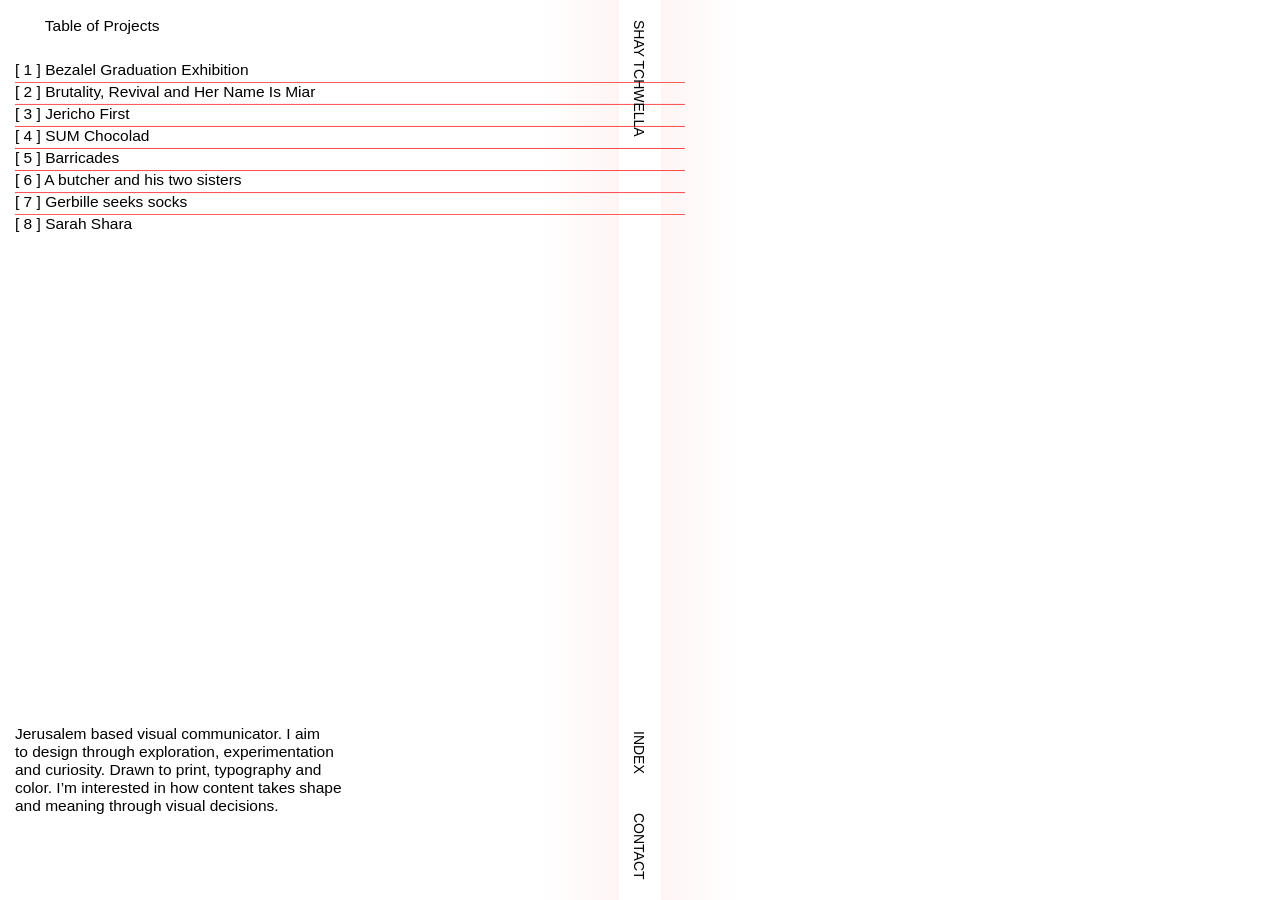
==== index.html @ 378abd99 "Match Desktop - 35 frame: projects table, bio, side labels, pink bands Co-Authored-By: Claude Opus 5" ====
<!DOCTYPE html>
<html lang="en">
<head>
  <meta charset="UTF-8">
  <meta name="viewport" content="width=device-width, initial-scale=1">
  <title>Shay Tchwella — Portfolio</title>
  <link rel="stylesheet" href="styles.css">
</head>
<body>
  <main class="page">
    <!-- Soft pink bands on both sides of the middle column -->
    <div class="band band--left">
      <img src="images/band-left.svg" alt="">
    </div>
    <div class="band band--right">
      <img src="images/band-right.svg" alt="">
    </div>

    <!-- Table of projects (top left) -->
    <section class="projects">
      <h1 class="projects-title">       Table of Projects</h1>
      <ol class="project-list">
        <li>[ 1 ] Bezalel Graduation Exhibition</li>
        <li>[ 2 ] Brutality, Revival and Her Name Is Miar</li>
        <li>[ 3 ] Jericho First</li>
        <li>[ 4 ] SUM Chocolad</li>
        <li>[ 5 ] Barricades</li>
        <li>[ 6 ] A butcher and his two sisters</li>
        <li>[ 7 ] Gerbille seeks socks</li>
        <li>[ 8 ] Sarah Shara</li>
      </ol>
      <!-- Red lines between the projects -->
      <img class="project-lines" src="images/project-lines.svg" alt="">
    </section>

    <!-- About text (bottom left) -->
    <p class="bio">
      Jerusalem based visual communicator. I aim<br>
      to design through exploration, experimentation and curiosity. Drawn to print, typography and color. I’m interested in how content takes shape and meaning through visual decisions.
    </p>

    <!-- Vertical labels in the middle column -->
    <nav class="side-nav">
      <p class="side-label side-label--name">SHAY TCHWELLA</p>
      <p class="side-label side-label--index">INDEX</p>
      <p class="side-label side-label--contact">CONTACT</p>
    </nav>
  </main>
</body>
</html>
---- styles.css ----
/* ===== Design variables (from the Figma frame "Desktop - 35") ===== */
:root {
  /* Colors */
  --color-page: #ffffff;      /* white background */
  --color-text: #000000;      /* all text */

  /* Fonts */
  --font-main: "Helvetica Neue", Helvetica, Arial, sans-serif;
  --size-body: 15.5px;        /* projects and about text */
  --size-label: 14px;         /* vertical labels */
  --line-height-list: 22px;   /* one row of the projects table */

  /* Spacing and sizes */
  --edge: 15px;               /* distance of the left content from the screen edge */
  --label-edge: 20px;         /* distance of the top and bottom labels from the screen edge */
  --index-bottom: 126px;      /* "INDEX", distance from the bottom */
  --bio-top: calc(100% - 175px); /* about text starts 175px above the bottom */
  --bio-width: 328px;
  --lines-top: 82.2px;        /* first red line, under project 1 */
  --lines-width: 670px;
  --band-width: 100px;
  --band-offset: 71px;        /* distance of each band's center from the screen center */
}

/* ===== Base ===== */
* {
  box-sizing: border-box;
  margin: 0;
  padding: 0;
}

body {
  background: var(--color-page);
  color: var(--color-text);
  font-family: var(--font-main);
}

/* ===== Layout: one screen, no scrolling ===== */
.page {
  position: relative;
  height: 100vh;
  height: 100dvh;
  overflow: hidden;
}

/* ===== Pink bands ===== */
/* Each band is a 100px wide column, full height.
   The SVG is drawn lying down, so it is turned upright here. */
.band {
  position: absolute;
  top: 0;
  width: var(--band-width);
  height: 100%;
}

.band--left {
  left: calc(50% - var(--band-offset) - var(--band-width) / 2);
}

.band--right {
  left: calc(50% + var(--band-offset) - var(--band-width) / 2);
}

.band img {
  position: absolute;
  top: 50%;
  left: 50%;
  width: 100vh;
  width: 100dvh;
  height: var(--band-width);
  transform: translate(-50%, -50%) rotate(-90deg);
}

/* Mirrored, so the pink side faces the middle */
.band--left img {
  transform: translate(-50%, -50%) rotate(-90deg) scaleY(-1);
}

/* ===== Table of projects ===== */
.projects {
  position: absolute;
  top: var(--edge);
  left: var(--edge);
  font-size: var(--size-body);
  line-height: var(--line-height-list);
}

/* Keeps the spaces before the title, like in Figma */
.projects-title {
  font-size: inherit;
  font-weight: 400;
  white-space: pre;
}

.project-list {
  list-style: none;
  margin-top: var(--line-height-list); /* one empty row under the title */
}

.project-lines {
  position: absolute;
  top: calc(var(--lines-top) - var(--edge));
  left: 0;
  width: var(--lines-width);
}

/* ===== About text ===== */
.bio {
  position: absolute;
  top: var(--bio-top);
  left: var(--edge);
  width: var(--bio-width);
  font-size: var(--size-body);
  line-height: normal;
}

/* ===== Vertical labels, read top to bottom ===== */
.side-label {
  position: absolute;
  left: calc(50% - 9px);
  writing-mode: vertical-rl;
  font-size: var(--size-label);
  font-weight: 500;
  line-height: normal;
  white-space: nowrap;
}

.side-label--name {
  top: var(--label-edge);
}

.side-label--index {
  bottom: var(--index-bottom);
}

.side-label--contact {
  bottom: var(--label-edge);
}
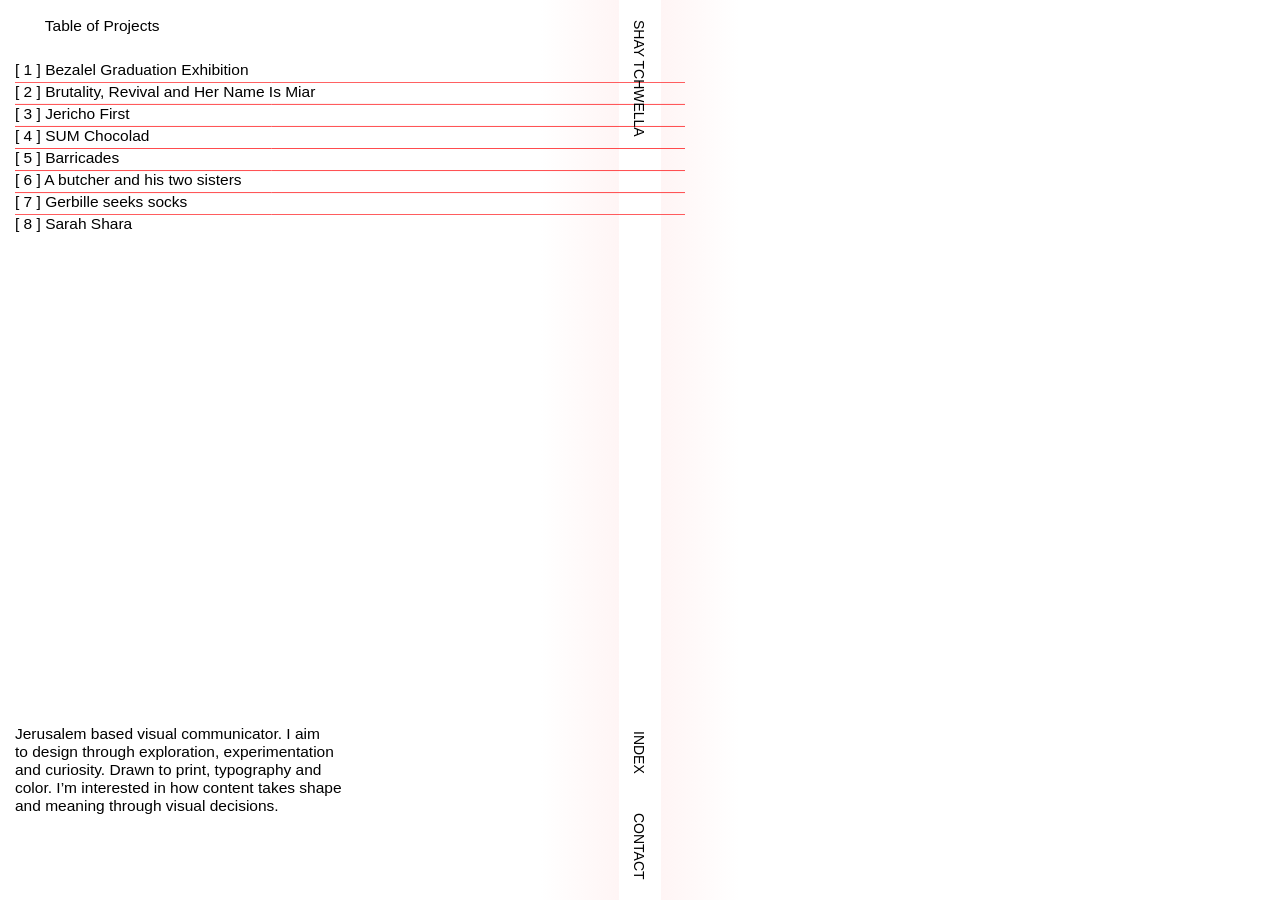
==== commit bbe97a09: "Add index: INDEX button opens the image grid with an ease animation Co-Authored-By: Claude Opus 5.5 " ====
--- a/index.html
+++ b/index.html
@@ -5,6 +5,7 @@
   <meta name="viewport" content="width=device-width, initial-scale=1">
   <title>Shay Tchwella — Portfolio</title>
   <link rel="stylesheet" href="styles.css">
+  <script src="script.js" defer></script>
 </head>
 <body>
   <main class="page">
@@ -42,9 +43,84 @@
     <!-- Vertical labels in the middle column -->
     <nav class="side-nav">
       <p class="side-label side-label--name">SHAY TCHWELLA</p>
-      <p class="side-label side-label--index">INDEX</p>
+      <button class="side-label side-label--index" type="button" aria-expanded="false" aria-controls="index-grid">INDEX</button>
       <p class="side-label side-label--contact">CONTACT</p>
     </nav>
+
+    <!-- Index: grid of images, opens when INDEX is clicked -->
+    <section class="index-grid" id="index-grid" aria-label="Index">
+      <figure class="index-item">
+        <img src="images/index-1-01.png" alt="">
+        <figcaption>[ 1.01 ]</figcaption>
+      </figure>
+      <figure class="index-item">
+        <img src="images/index-1-02.png" alt="">
+        <figcaption>[ 1.02 ]</figcaption>
+      </figure>
+      <figure class="index-item">
+        <img src="images/index-1-03.png" alt="">
+        <figcaption>[ 1.03 ]</figcaption>
+      </figure>
+      <figure class="index-item">
+        <img src="images/index-1-04.png" alt="">
+        <figcaption>[ 1.04 ]</figcaption>
+      </figure>
+
+      <figure class="index-item">
+        <img src="images/index-1-05.png" alt="">
+        <figcaption>[ 1.05 ]</figcaption>
+      </figure>
+      <figure class="index-item">
+        <img src="images/index-1-06.png" alt="">
+        <figcaption>[ 1.06 ]</figcaption>
+      </figure>
+      <figure class="index-item index-item--tall">
+        <!-- This image is zoomed in a little, like in Figma -->
+        <div class="index-crop">
+          <img src="images/index-1-07.png" alt="">
+        </div>
+        <figcaption>[ 1.07 ]</figcaption>
+      </figure>
+      <figure class="index-item">
+        <img src="images/index-1-08.png" alt="">
+        <figcaption>[ 1.08 ]</figcaption>
+      </figure>
+
+      <figure class="index-item">
+        <img src="images/index-1-09.png" alt="">
+        <figcaption>[ 1.09 ]</figcaption>
+      </figure>
+      <figure class="index-item">
+        <img src="images/index-1-10.png" alt="">
+        <figcaption>[ 1.10 ]</figcaption>
+      </figure>
+      <figure class="index-item">
+        <img src="images/index-1-11.png" alt="">
+        <figcaption>[ 1.11 ]</figcaption>
+      </figure>
+      <figure class="index-item">
+        <img src="images/index-1-12.png" alt="">
+        <figcaption>[ 1.12 ]</figcaption>
+      </figure>
+
+      <figure class="index-item">
+        <img src="images/index-1-13.png" alt="">
+        <figcaption>[ 1.13 ]</figcaption>
+      </figure>
+      <figure class="index-item index-item--tall">
+        <img src="images/index-1-14.png" alt="">
+        <figcaption>[ 1.14 ]</figcaption>
+      </figure>
+      <figure class="index-item">
+        <img src="images/index-1-15.png" alt="">
+        <figcaption>[ 1.15 ]</figcaption>
+      </figure>
+      <figure class="index-item">
+        <!-- Placeholder: same image as 1.15 until the real one is ready -->
+        <img src="images/index-1-15.png" alt="">
+        <figcaption>[ 1.16 ]</figcaption>
+      </figure>
+    </section>
   </main>
 </body>
 </html>
--- a/styles.css
+++ b/styles.css
@@ -1,4 +1,4 @@
-/* ===== Design variables (from the Figma frame "Desktop - 35") ===== */
+/* ===== Design variables (from the Figma frames "Desktop - 35" and "Desktop - 33") ===== */
 :root {
   /* Colors */
   --color-page: #ffffff;      /* white background */
@@ -6,7 +6,7 @@
 
   /* Fonts */
   --font-main: "Helvetica Neue", Helvetica, Arial, sans-serif;
-  --size-body: 15.5px;        /* projects and about text */
+  --size-body: 15.5px;        /* projects, about text and captions */
   --size-label: 14px;         /* vertical labels */
   --line-height-list: 22px;   /* one row of the projects table */
 
@@ -20,6 +20,19 @@
   --lines-width: 670px;
   --band-width: 100px;
   --band-offset: 71px;        /* distance of each band's center from the screen center */
+
+  /* Index grid */
+  --index-top: 20px;
+  --index-left: calc(50% + 35px);
+  --thumb-width: 156px;
+  --thumb-height: 104px;
+  --thumb-tall: 235px;
+  --index-gap: 15px;          /* space between columns */
+  --index-row: 273px;         /* distance from one row of images to the next */
+
+  /* Index animation */
+  --index-time: 0.6s;
+  --index-rise: 20px;         /* how far the images move up while they appear */
 }
 
 /* ===== Base ===== */
@@ -35,7 +48,7 @@
   font-family: var(--font-main);
 }
 
-/* ===== Layout: one screen, no scrolling ===== */
+/* ===== Layout: one screen. When the index is open, the page can scroll ===== */
 .page {
   position: relative;
   height: 100vh;
@@ -43,11 +56,18 @@
   overflow: hidden;
 }
 
+.is-index-open .page {
+  height: auto;
+  min-height: 100vh;
+  min-height: 100dvh;
+  overflow: visible;
+}
+
 /* ===== Pink bands ===== */
-/* Each band is a 100px wide column, full height.
+/* Each band is a 100px wide column that stays on screen while scrolling.
    The SVG is drawn lying down, so it is turned upright here. */
 .band {
-  position: absolute;
+  position: fixed;
   top: 0;
   width: var(--band-width);
   height: 100%;
@@ -119,10 +139,20 @@
   position: absolute;
   left: calc(50% - 9px);
   writing-mode: vertical-rl;
+  font-family: var(--font-main);
   font-size: var(--size-label);
   font-weight: 500;
   line-height: normal;
+  color: var(--color-text);
   white-space: nowrap;
+}
+
+/* INDEX is a button: remove the browser's button look */
+button.side-label {
+  background: none;
+  border: none;
+  padding: 0;
+  cursor: pointer;
 }
 
 .side-label--name {
@@ -136,3 +166,75 @@
 .side-label--contact {
   bottom: var(--label-edge);
 }
+
+/* ===== Index grid ===== */
+.index-grid {
+  position: absolute;
+  top: var(--index-top);
+  left: var(--index-left);
+  display: grid;
+  grid-template-columns: repeat(4, var(--thumb-width));
+  grid-auto-rows: var(--index-row);
+  column-gap: var(--index-gap);
+
+  /* Closed: invisible and a little lower */
+  opacity: 0;
+  visibility: hidden;
+  transform: translateY(var(--index-rise));
+  transition:
+    opacity var(--index-time) ease,
+    transform var(--index-time) ease,
+    visibility 0s linear var(--index-time); /* hide only after fading out */
+}
+
+/* Open: fades in and moves up into place */
+.is-index-open .index-grid {
+  opacity: 1;
+  visibility: visible;
+  transform: translateY(0);
+  transition:
+    opacity var(--index-time) ease,
+    transform var(--index-time) ease,
+    visibility 0s;
+}
+
+.index-item img {
+  display: block;
+  width: var(--thumb-width);
+  height: var(--thumb-height);
+  object-fit: cover;
+}
+
+.index-item--tall img {
+  height: var(--thumb-tall);
+}
+
+.index-item figcaption {
+  font-size: var(--size-body);
+  line-height: var(--line-height-list);
+}
+
+/* Frame that shows only the middle of a slightly bigger image */
+.index-crop {
+  position: relative;
+  width: var(--thumb-width);
+  height: var(--thumb-tall);
+  overflow: hidden;
+}
+
+.index-crop img {
+  position: absolute;
+  top: -5.38%;
+  left: -4.39%;
+  width: 108.73%;
+  height: 108.7%;
+  max-width: none;
+}
+
+/* People who turn off animations in their system settings see no motion */
+@media (prefers-reduced-motion: reduce) {
+  .index-grid,
+  .is-index-open .index-grid {
+    transition: none;
+  }
+}
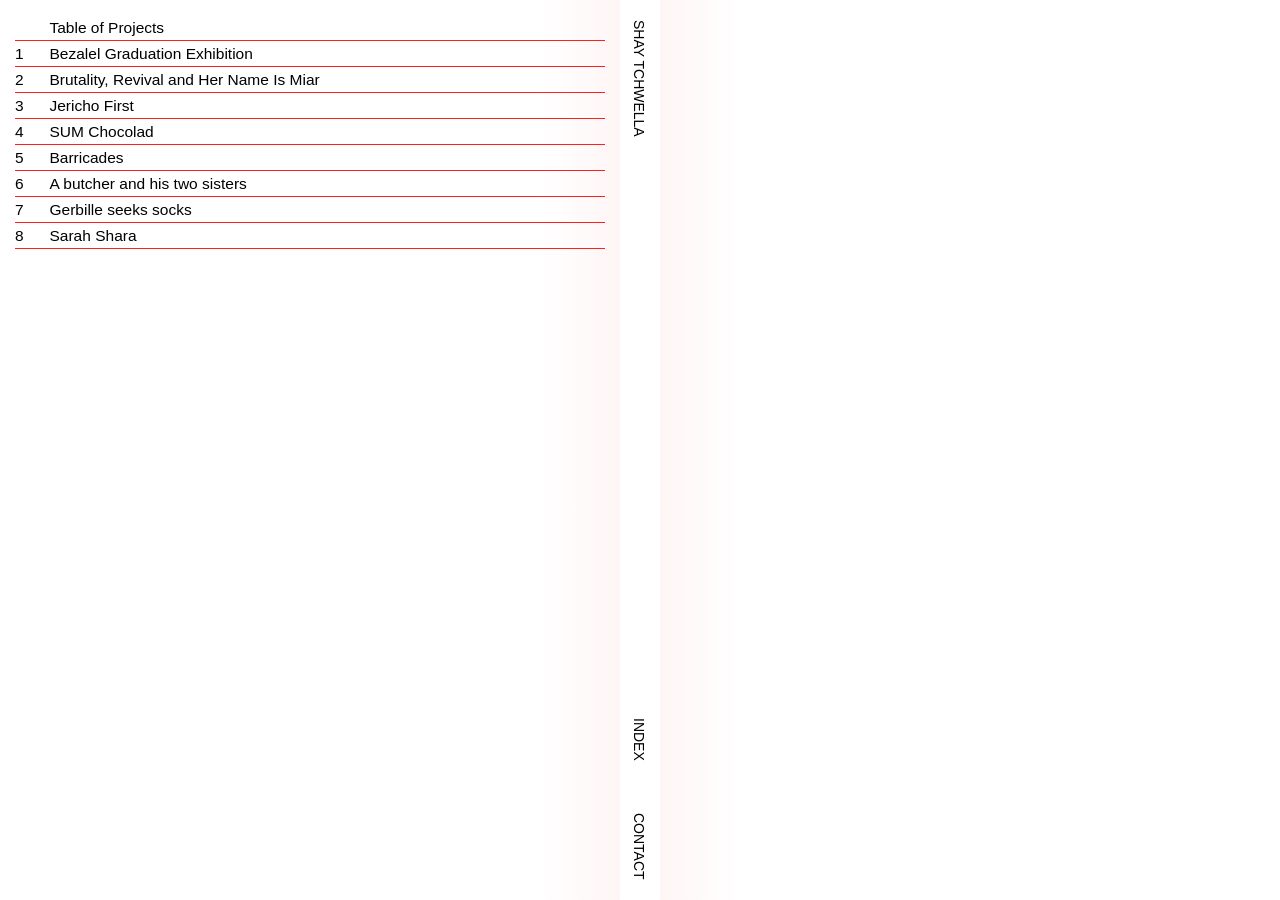
==== commit 8f60a124: "Add case studies, full index, wavy hover lines and phone layout - Bezalel, Jericho First and SUM Cho" ====
--- a/index.html
+++ b/index.html
@@ -4,8 +4,8 @@
   <meta charset="UTF-8">
   <meta name="viewport" content="width=device-width, initial-scale=1">
   <title>Shay Tchwella — Portfolio</title>
-  <link rel="stylesheet" href="styles.css">
-  <script src="script.js" defer></script>
+  <link rel="stylesheet" href="styles.css?v=mobile9">
+  <script src="script.js?v=mobile9" defer></script>
 </head>
 <body>
   <main class="page">
@@ -17,110 +17,340 @@
       <img src="images/band-right.svg" alt="">
     </div>
 
-    <!-- Table of projects (top left) -->
-    <section class="projects">
-      <h1 class="projects-title">       Table of Projects</h1>
-      <ol class="project-list">
-        <li>[ 1 ] Bezalel Graduation Exhibition</li>
-        <li>[ 2 ] Brutality, Revival and Her Name Is Miar</li>
-        <li>[ 3 ] Jericho First</li>
-        <li>[ 4 ] SUM Chocolad</li>
-        <li>[ 5 ] Barricades</li>
-        <li>[ 6 ] A butcher and his two sisters</li>
-        <li>[ 7 ] Gerbille seeks socks</li>
-        <li>[ 8 ] Sarah Shara</li>
-      </ol>
-      <!-- Red lines between the projects -->
-      <img class="project-lines" src="images/project-lines.svg" alt="">
-    </section>
-
-    <!-- About text (bottom left) -->
-    <p class="bio">
-      Jerusalem based visual communicator. I aim<br>
-      to design through exploration, experimentation and curiosity. Drawn to print, typography and color. I’m interested in how content takes shape and meaning through visual decisions.
-    </p>
+    <!-- Left half: scrolls on its own, only when its content is taller than the screen -->
+    <div class="pane pane--left">
+
+      <!-- Table of projects (top left). A red line sits under every project but the last -->
+      <section class="projects">
+        <h1 class="projects-title">Table of Projects</h1>
+        <!-- Phone only: — when nothing is open, ✕ shows only the images, + brings the text back -->
+        <button class="projects-toggle" type="button" aria-label="Show only the images">
+          <span class="toggle-dash" aria-hidden="true">—</span>
+          <span class="toggle-cross" aria-hidden="true">✕</span>
+        </button>
+        <ol class="project-list">
+          <li class="project">
+            <button class="project-name project-toggle" type="button" aria-expanded="false" aria-controls="case-bezalel"><span class="project-number">1</span>Bezalel Graduation Exhibition</button>
+            <span class="project-year">2026</span> <!-- phone only, while the project is open -->
+            <!-- Opens when the name is clicked and pushes the next projects down -->
+            <div class="project-details">
+              <div class="project-details-inner">
+                <p>As part of the branding team for Bezalel’s 2026 Graduation Exhibition, <em>Boom Bogrim</em>, I collaborated with designers and curators to develop a bold, expressive visual identity. The concept explored a sense of rupture and transformation through explosive variable typography that extended across walls, printed materials, and digital screens. At the heart of the exhibition, a large-scale AI-generated film brought the graduates’ works into motion, capturing the quiet, poetic aftermath of an explosion.</p>
+              </div>
+            </div>
+          </li>
+          <li class="project">
+            <span class="project-name"><span class="project-number">2</span>Brutality, Revival and Her Name Is Miar</span>
+          </li>
+          <li class="project">
+            <button class="project-name project-toggle" type="button" aria-expanded="false" aria-controls="case-jericho"><span class="project-number">3</span>Jericho First</button>
+            <!-- Opens when the name is clicked and pushes the next projects down -->
+            <div class="project-details">
+              <div class="project-details-inner">
+                <p>Editorial Design of an educational booklet based on Wikipedia's “Jericho“ entry and a complementary website for a fictional conference addressing the topic of Jericho. The project features photography from the Israeli International Library. The booklet seeks to bring a new reading of the curse of Jericho from biblical times to our own days.</p>
+                <p>
+                  Created as part of Graphic Design-Typography 03 course,<br>
+                  Instructed by Idan Vaaknin, 2nd year.<br>
+                  Print - 25X18CM<br>
+                  Poster - 1000X700CM<br>
+                  Website
+                </p>
+              </div>
+            </div>
+          </li>
+          <li class="project">
+            <button class="project-name project-toggle" type="button" aria-expanded="false" aria-controls="case-sum"><span class="project-number">4</span>SUM Chocolad</button>
+            <!-- Opens when the name is clicked and pushes the next projects down -->
+            <div class="project-details">
+              <div class="project-details-inner">
+                <p>Brand and packaging design identity for medicinal mushrooms. Offering a new look and way to consume. The mushrooms are offered as a daily cocholate treat while benefiting the plant's propoperties. The project encompassed packaging design, social media content creation, and branding identity.</p>
+                <!-- <bdi> keeps the Hebrew word in its own direction inside the English sentence -->
+                <p>The logo spells in hebrew '<bdi lang="he">סַם</bdi>', sum which means drug. The circle stands for the pill, virtues of the mushrooms. Along with the square, choclate cube, featuring a new way to take the drug.</p>
+                <p>
+                  Created as part of Introduction to Branding course,<br>
+                  instructed by Rotem Bixenshpaner, 2nd year.
+                </p>
+              </div>
+            </div>
+          </li>
+          <li class="project">
+            <span class="project-name"><span class="project-number">5</span>Barricades</span>
+          </li>
+          <li class="project">
+            <span class="project-name"><span class="project-number">6</span>A butcher and his two sisters</span>
+          </li>
+          <li class="project">
+            <span class="project-name"><span class="project-number">7</span>Gerbille seeks socks</span>
+          </li>
+          <li class="project">
+            <span class="project-name"><span class="project-number">8</span>Sarah Shara</span>
+          </li>
+        </ol>
+      </section>
+
+      <!-- Bottom left: about text and contact details. Both open and close with CONTACT -->
+      <div class="about" id="contact">
+        <p class="bio">
+          Jerusalem based visual communicator. I aim<br>
+          to design through exploration, experimentation and curiosity. Drawn to print, typography and color. I’m interested in how content takes shape and meaning through visual decisions.
+        </p>
+
+        <address class="contact">
+          <a href="mailto:shay.tchwella@gmail.com">shay.tchwella@gmail.com</a><br>
+          <a href="https://www.instagram.com/shay_tchwella/" target="_blank" rel="noopener">@shay_tchwella</a><br>
+          <a href="tel:+972549809026">+972 54 980 9026</a>
+        </address>
+      </div>
+
+    </div>
+
+    <!-- The spine: the white middle column. Drag it left or right -->
+    <div class="spine" aria-hidden="true"></div>
 
     <!-- Vertical labels in the middle column -->
     <nav class="side-nav">
-      <p class="side-label side-label--name">SHAY TCHWELLA</p>
+      <button class="side-label side-label--name" type="button">SHAY TCHWELLA</button>
       <button class="side-label side-label--index" type="button" aria-expanded="false" aria-controls="index-grid">INDEX</button>
-      <p class="side-label side-label--contact">CONTACT</p>
+      <button class="side-label side-label--contact" type="button" aria-expanded="false" aria-controls="contact">CONTACT</button>
     </nav>
 
-    <!-- Index: grid of images, opens when INDEX is clicked -->
-    <section class="index-grid" id="index-grid" aria-label="Index">
-      <figure class="index-item">
-        <img src="images/index-1-01.png" alt="">
-        <figcaption>[ 1.01 ]</figcaption>
-      </figure>
-      <figure class="index-item">
-        <img src="images/index-1-02.png" alt="">
-        <figcaption>[ 1.02 ]</figcaption>
-      </figure>
-      <figure class="index-item">
-        <img src="images/index-1-03.png" alt="">
-        <figcaption>[ 1.03 ]</figcaption>
-      </figure>
-      <figure class="index-item">
-        <img src="images/index-1-04.png" alt="">
-        <figcaption>[ 1.04 ]</figcaption>
-      </figure>
-
-      <figure class="index-item">
-        <img src="images/index-1-05.png" alt="">
-        <figcaption>[ 1.05 ]</figcaption>
-      </figure>
-      <figure class="index-item">
-        <img src="images/index-1-06.png" alt="">
-        <figcaption>[ 1.06 ]</figcaption>
-      </figure>
-      <figure class="index-item index-item--tall">
-        <!-- This image is zoomed in a little, like in Figma -->
-        <div class="index-crop">
-          <img src="images/index-1-07.png" alt="">
-        </div>
-        <figcaption>[ 1.07 ]</figcaption>
-      </figure>
-      <figure class="index-item">
-        <img src="images/index-1-08.png" alt="">
-        <figcaption>[ 1.08 ]</figcaption>
-      </figure>
-
-      <figure class="index-item">
-        <img src="images/index-1-09.png" alt="">
-        <figcaption>[ 1.09 ]</figcaption>
-      </figure>
-      <figure class="index-item">
-        <img src="images/index-1-10.png" alt="">
-        <figcaption>[ 1.10 ]</figcaption>
-      </figure>
-      <figure class="index-item">
-        <img src="images/index-1-11.png" alt="">
-        <figcaption>[ 1.11 ]</figcaption>
-      </figure>
-      <figure class="index-item">
-        <img src="images/index-1-12.png" alt="">
-        <figcaption>[ 1.12 ]</figcaption>
-      </figure>
-
-      <figure class="index-item">
-        <img src="images/index-1-13.png" alt="">
-        <figcaption>[ 1.13 ]</figcaption>
-      </figure>
-      <figure class="index-item index-item--tall">
-        <img src="images/index-1-14.png" alt="">
-        <figcaption>[ 1.14 ]</figcaption>
-      </figure>
-      <figure class="index-item">
-        <img src="images/index-1-15.png" alt="">
-        <figcaption>[ 1.15 ]</figcaption>
-      </figure>
-      <figure class="index-item">
-        <!-- Placeholder: same image as 1.15 until the real one is ready -->
-        <img src="images/index-1-15.png" alt="">
-        <figcaption>[ 1.16 ]</figcaption>
-      </figure>
-    </section>
+    <!-- Right half: scrolls on its own, only when its content is taller than the screen -->
+    <div class="pane pane--right">
+
+      <!-- Index: grid of images, opens when INDEX is clicked -->
+      <section class="index-grid" id="index-grid" aria-label="Index">
+        <!-- 1: Bezalel Graduation Exhibition -->
+        <figure class="index-item">
+          <figcaption>1.01</figcaption>
+          <img src="images/index-1-01.jpg" alt="">
+        </figure>
+        <figure class="index-item">
+          <figcaption>1.02</figcaption>
+          <img src="images/index-1-02.jpg" alt="">
+        </figure>
+        <figure class="index-item">
+          <figcaption>1.03</figcaption>
+          <img src="images/index-1-03.jpg" alt="">
+        </figure>
+        <figure class="index-item">
+          <figcaption>1.04</figcaption>
+          <img src="images/index-1-04.jpg" alt="">
+        </figure>
+        <figure class="index-item">
+          <figcaption>1.05</figcaption>
+          <img src="images/index-1-05.jpg" alt="">
+        </figure>
+        <figure class="index-item">
+          <figcaption>1.06</figcaption>
+          <img src="images/index-1-06.jpg" alt="">
+        </figure>
+        <figure class="index-item">
+          <figcaption>1.07</figcaption>
+          <img src="images/index-1-07.jpg" alt="">
+        </figure>
+        <figure class="index-item">
+          <figcaption>1.08</figcaption>
+          <img src="images/index-1-08.jpg" alt="">
+        </figure>
+        <figure class="index-item">
+          <figcaption>1.09</figcaption>
+          <img src="images/index-1-09.jpg" alt="">
+        </figure>
+        <figure class="index-item">
+          <figcaption>1.10</figcaption>
+          <img src="images/index-1-10.jpg" alt="">
+        </figure>
+        <figure class="index-item">
+          <figcaption>1.11</figcaption>
+          <img src="images/index-1-11.jpg" alt="">
+        </figure>
+        <figure class="index-item">
+          <figcaption>1.12</figcaption>
+          <img src="images/index-1-12.jpg" alt="">
+        </figure>
+        <figure class="index-item">
+          <figcaption>1.13</figcaption>
+          <img src="images/index-1-13.jpg" alt="">
+        </figure>
+        <figure class="index-item">
+          <figcaption>1.14</figcaption>
+          <img src="images/index-1-14.jpg" alt="">
+        </figure>
+        <figure class="index-item">
+          <figcaption>1.15</figcaption>
+          <img src="images/index-1-15.jpg" alt="">
+        </figure>
+        <!-- 3: Jericho First (3.01 is the cover of the booklet video) -->
+        <figure class="index-item">
+          <figcaption>3.01</figcaption>
+          <img src="images/index-3-01.jpg" alt="">
+        </figure>
+        <figure class="index-item">
+          <figcaption>3.02</figcaption>
+          <img src="images/index-3-02.jpg" alt="">
+        </figure>
+        <figure class="index-item">
+          <figcaption>3.03</figcaption>
+          <img src="images/index-3-03.jpg" alt="">
+        </figure>
+        <figure class="index-item">
+          <figcaption>3.04</figcaption>
+          <img src="images/index-3-04.jpg" alt="">
+        </figure>
+        <figure class="index-item">
+          <figcaption>3.05</figcaption>
+          <img src="images/index-3-05.jpg" alt="">
+        </figure>
+        <figure class="index-item">
+          <figcaption>3.06</figcaption>
+          <img src="images/index-3-06.jpg" alt="">
+        </figure>
+        <figure class="index-item">
+          <figcaption>3.07</figcaption>
+          <img src="images/index-3-07.jpg" alt="">
+        </figure>
+        <figure class="index-item">
+          <figcaption>3.08</figcaption>
+          <img src="images/index-3-08.jpg" alt="">
+        </figure>
+        <figure class="index-item">
+          <figcaption>3.09</figcaption>
+          <img src="images/index-3-09.jpg" alt="">
+        </figure>
+        <figure class="index-item">
+          <figcaption>3.10</figcaption>
+          <img src="images/index-3-10.jpg" alt="">
+        </figure>
+        <figure class="index-item">
+          <figcaption>3.11</figcaption>
+          <img src="images/index-3-11.jpg" alt="">
+        </figure>
+        <figure class="index-item">
+          <figcaption>3.12</figcaption>
+          <img src="images/index-3-12.jpg" alt="">
+        </figure>
+        <figure class="index-item">
+          <figcaption>3.13</figcaption>
+          <img src="images/index-3-13.jpg" alt="">
+        </figure>
+        <figure class="index-item">
+          <figcaption>3.14</figcaption>
+          <img src="images/index-3-14.jpg" alt="">
+        </figure>
+        <!-- 4: SUM Chocolad -->
+        <figure class="index-item">
+          <figcaption>4.01</figcaption>
+          <img src="images/index-4-01.jpg" alt="">
+        </figure>
+        <figure class="index-item">
+          <figcaption>4.02</figcaption>
+          <img src="images/index-4-02.jpg" alt="">
+        </figure>
+        <figure class="index-item">
+          <figcaption>4.03</figcaption>
+          <img src="images/index-4-03.jpg" alt="">
+        </figure>
+        <figure class="index-item">
+          <figcaption>4.04</figcaption>
+          <img src="images/index-4-04.jpg" alt="">
+        </figure>
+        <figure class="index-item">
+          <figcaption>4.05</figcaption>
+          <img src="images/index-4-05.jpg" alt="">
+        </figure>
+        <figure class="index-item">
+          <figcaption>4.06</figcaption>
+          <img src="images/index-4-06.jpg" alt="">
+        </figure>
+        <figure class="index-item">
+          <figcaption>4.07</figcaption>
+          <img src="images/index-4-07.jpg" alt="">
+        </figure>
+      </section>
+
+      <!-- Case study: Bezalel Graduation Exhibition. Opens after its text in the table -->
+      <section class="case" id="case-bezalel" aria-label="Bezalel Graduation Exhibition">
+        <img class="case-image" src="images/bezalel-01.jpg" alt="">
+        <img class="case-image" src="images/bezalel-02.jpg" alt="">
+        <img class="case-image" src="images/bezalel-03.jpg" alt="">
+        <img class="case-image" src="images/bezalel-04.jpg" alt="">
+        <img class="case-image" src="images/bezalel-05.jpg" alt="">
+        <img class="case-image" src="images/bezalel-06.jpg" alt="">
+        <img class="case-image case-image--portrait" src="images/bezalel-07.jpg" alt="">
+        <img class="case-image" src="images/bezalel-08.jpg" alt="">
+        <img class="case-image" src="images/bezalel-09.jpg" alt="">
+        <img class="case-image" src="images/bezalel-10.jpg" alt="">
+        <img class="case-image" src="images/bezalel-11.jpg" alt="">
+        <img class="case-image" src="images/bezalel-12.jpg" alt="">
+        <img class="case-image" src="images/bezalel-13.jpg" alt="">
+        <img class="case-image case-image--portrait" src="images/bezalel-14.jpg" alt="">
+        <img class="case-image" src="images/bezalel-15.jpg" alt="">
+      </section>
+
+      <!-- Case study: SUM Chocolad. Opens after its text in the table -->
+      <section class="case" id="case-sum" aria-label="SUM Chocolad">
+        <img class="case-image" src="images/sum-01.jpg" alt="">
+        <img class="case-image" src="images/sum-02.jpg" alt="">
+        <img class="case-image" src="images/sum-03.jpg" alt="">
+        <img class="case-image" src="images/sum-04.jpg" alt="">
+        <img class="case-image" src="images/sum-05.jpg" alt="">
+        <!-- Leaflet -->
+        <img class="case-image" src="images/sum-leaflet.jpg" alt="">
+        <!-- Poster -->
+        <img class="case-image case-image--portrait" src="images/sum-poster.jpg" alt="">
+      </section>
+
+      <!-- Case study: Jericho First. Opens after its text in the table -->
+      <section class="case" id="case-jericho" aria-label="Jericho First">
+        <!-- Booklet video: plays all the time, on repeat, without sound -->
+        <video class="case-video" src="images/jericho-booklet-video.mp4" autoplay muted loop playsinline></video>
+
+        <!-- Booklet photos. Each one is turned on its side and zoomed in a little, like in Figma.
+             The numbers set the zoom and position of each photo inside its frame. -->
+        <div class="case-photo">
+          <div class="case-photo-frame">
+            <img src="images/jericho-booklet-041.jpg" alt="" style="--crop-w: 110%; --crop-h: 109.89%; --crop-x: -6.37%; --crop-y: -0.04%;">
+          </div>
+        </div>
+        <div class="case-photo">
+          <div class="case-photo-frame">
+            <img src="images/jericho-booklet-044.jpg" alt="" style="--crop-w: 111%; --crop-h: 110.89%; --crop-x: -7.63%; --crop-y: -0.08%;">
+          </div>
+        </div>
+        <div class="case-photo">
+          <div class="case-photo-frame">
+            <img src="images/jericho-booklet-046.jpg" alt="" style="--crop-w: 110.88%; --crop-h: 111%; --crop-x: -4.13%; --crop-y: -0.36%;">
+          </div>
+        </div>
+        <div class="case-photo">
+          <div class="case-photo-frame">
+            <img src="images/jericho-booklet-047.jpg" alt="" style="--crop-w: 108.88%; --crop-h: 109%; --crop-x: -4.44%; --crop-y: 0.13%;">
+          </div>
+        </div>
+        <div class="case-photo case-photo--tall">
+          <div class="case-photo-frame">
+            <img src="images/jericho-booklet-048.jpg" alt="" style="--crop-w: 106.87%; --crop-h: 109.9%; --crop-x: -5.03%; --crop-y: 0%;">
+          </div>
+        </div>
+        <div class="case-photo">
+          <div class="case-photo-frame">
+            <img src="images/jericho-booklet-051.jpg" alt="" style="--crop-w: 110%; --crop-h: 109.89%; --crop-x: -5.84%; --crop-y: 0.02%;">
+          </div>
+        </div>
+
+        <!-- Poster -->
+        <img class="case-poster" src="images/jericho-poster.jpg" alt="">
+
+        <!-- Website screenshots. --box is each frame's width / height in Figma -->
+        <img class="case-screen" src="images/jericho-website-1.jpg" alt="" style="--box: 669 / 423;">
+        <img class="case-screen" src="images/jericho-website-2.jpg" alt="" style="--box: 669 / 428;">
+        <img class="case-screen" src="images/jericho-website-3.jpg" alt="" style="--box: 669 / 427;">
+        <img class="case-screen" src="images/jericho-website-4.jpg" alt="" style="--box: 669 / 433;">
+        <img class="case-screen" src="images/jericho-website-5.jpg" alt="" style="--box: 669 / 433;">
+        <img class="case-screen" src="images/jericho-website-6.jpg" alt="" style="--box: 669 / 432;">
+      </section>
+
+    </div>
   </main>
 </body>
 </html>
--- a/styles.css
+++ b/styles.css
@@ -1,34 +1,64 @@
-/* ===== Design variables (from the Figma frames "Desktop - 35" and "Desktop - 33") ===== */
+/* ===== Design variables (from the Figma frames "Desktop - 33" to "Desktop - 38") ===== */
 :root {
   /* Colors */
   --color-page: #ffffff;      /* white background */
   --color-text: #000000;      /* all text */
+  --color-accent: #ff1f21;    /* red: hovered and open projects, wavy lines, label underlines */
+  --color-line: #ff1f21;      /* the straight lines of the projects table (same red as --color-accent) */
 
   /* Fonts */
   --font-main: "Helvetica Neue", Helvetica, Arial, sans-serif;
   --size-body: 15.5px;        /* projects, about text and captions */
   --size-label: 14px;         /* vertical labels */
-  --line-height-list: 22px;   /* one row of the projects table */
+  --line-height-table: 26px;  /* one row of the projects table: roomy, easy to point at and click */
+  --number-column: 34.5px;    /* projects table: the numbers sit in this column, the names start after it
+                                 (in Figma: the width of 8 spaces) */
+  --line-height-text: 22px;   /* reading text: a project's description, and the index numbers */
+  --line-height-about: 18px;  /* description paragraph and contact details */
+
+  /* The spine (white middle column). script.js changes --spine-x while dragging */
+  --spine-x: calc(50vw - var(--spine-width) / 2); /* left edge of the spine, starts in the middle */
+  --spine-width: 40px;
+  --label-inset: 11px;        /* labels' distance from the spine's left edge */
 
   /* Spacing and sizes */
   --edge: 15px;               /* distance of the left content from the screen edge */
-  --label-edge: 20px;         /* distance of the top and bottom labels from the screen edge */
-  --index-bottom: 126px;      /* "INDEX", distance from the bottom */
-  --bio-top: calc(100% - 175px); /* about text starts 175px above the bottom */
+  --label-edge: 20px;         /* top and bottom margin: nothing goes closer to the screen edge.
+                                 The bottom margin is where the word CONTACT ends */
+  --about-lines: 9;           /* description (5 lines) + empty line + contact details (3 lines) */
+  --index-from-bottom: calc(var(--label-edge) + var(--about-lines) * var(--line-height-about));
+                              /* top of the word INDEX above the screen bottom: in line with the
+                                 top of the description when the contact details are under it */
   --bio-width: 328px;
-  --lines-top: 82.2px;        /* first red line, under project 1 */
-  --lines-width: 670px;
+  --contact-width: 327px;
+  --line-width: 0.8px;        /* thickness of the red lines in the table */
+  --line-offset: 1.2px;       /* side labels: the red underline sits a little away from the word */
+  --table-line-offset: -0.8px; /* projects table: each red line sits right on the bottom edge of its row */
+  --wave-length: 14px;        /* hovered project or label: one wave of its wavy line */
+  --wave-height: 2px;         /* hovered project or label: height of the waves, top to bottom (gentle) */
+  --wave-stroke: 1.1px;       /* thickness of the wavy line: a curve looks thinner, so it is a bit
+                                 thicker than --line-width to look the same as the straight lines */
+  --wave-time: 0.6s;          /* hover: how long the line takes to curl, from one end to the other */
+  --wave-back-time: 0.4s;     /* mouse leaves: how long the wave takes to stretch back */
+  --wave-box: 8px;            /* room for the wavy line drawing */
+  --details-max-width: 599px; /* widest project text, with the spine in the middle */
   --band-width: 100px;
-  --band-offset: 71px;        /* distance of each band's center from the screen center */
-
-  /* Index grid */
+
+  /* Index grid and case study (right half) */
   --index-top: 20px;
-  --index-left: calc(50% + 35px);
-  --thumb-width: 156px;
-  --thumb-height: 104px;
-  --thumb-tall: 235px;
-  --index-gap: 15px;          /* space between columns */
-  --index-row: 273px;         /* distance from one row of images to the next */
+  --index-gap: 15px;          /* space between columns, and between the spine and the images */
+  --index-right: 16px;        /* space between the images and the right edge of the screen */
+  --grid-top: 14px;           /* index: top of the first row of numbers ("Desktop - 40") */
+  --grid-side: 16px;          /* index: space from the spine and from the right edge of the screen */
+  --grid-gap: 12px;           /* index: space between two images side by side */
+  --caption-height: 23px;     /* index: number above each image, the image starts right after it */
+  --index-cell-ratio: 124 / 230; /* column width / distance from one row to the next */
+  --case-gap: 15px;           /* space between case study images */
+
+  /* Cursors from Figma. The two numbers are the cursor's point: the middle of each shape */
+  --cursor-left: url("images/cursor-circle.svg") 10 10, auto;   /* left half */
+  --cursor-spine: url("images/cursor-arrows.svg") 12 12, col-resize; /* the spine */
+  --cursor-right: url("images/cursor-square.svg") 9 9, auto;    /* right half (images) */
 
   /* Index animation */
   --index-time: 0.6s;
@@ -48,7 +78,32 @@
   font-family: var(--font-main);
 }
 
-/* ===== Layout: one screen. When the index is open, the page can scroll ===== */
+/* No text selection while the spine is dragged */
+.is-dragging {
+  user-select: none;
+}
+
+/* ===== Cursors: a different one on each part of the screen ===== */
+/* "*" means: also on everything inside, like links, buttons and images */
+.pane--left,
+.pane--left * {
+  cursor: var(--cursor-left);
+}
+
+.pane--right,
+.pane--right * {
+  cursor: var(--cursor-right);
+}
+
+/* The spine and its labels. Also anywhere while the spine is being dragged */
+.spine,
+.side-label,
+.is-dragging,
+.is-dragging * {
+  cursor: var(--cursor-spine);
+}
+
+/* ===== Layout: one screen. The page itself never scrolls ===== */
 .page {
   position: relative;
   height: 100vh;
@@ -56,14 +111,47 @@
   overflow: hidden;
 }
 
-.is-index-open .page {
-  height: auto;
-  min-height: 100vh;
-  min-height: 100dvh;
-  overflow: visible;
-}
-
-/* ===== Pink bands ===== */
+/* Each half of the screen scrolls on its own.
+   "auto" means: a scrollbar only when there is more content below */
+.pane {
+  position: absolute;
+  top: 0;
+  height: 100%;
+  overflow-x: hidden;
+  overflow-y: auto;
+  scrollbar-width: none; /* no visible scrollbar, so the content never shifts */
+}
+
+.pane::-webkit-scrollbar {
+  display: none; /* same, for Safari */
+}
+
+/* Left half: from the screen edge to the spine */
+.pane--left {
+  left: 0;
+  width: var(--spine-x);
+  container: left-half / inline-size; /* lets the contact details check how wide this half is */
+}
+
+/* Right half: from the spine to the screen edge */
+.pane--right {
+  left: calc(var(--spine-x) + var(--spine-width));
+  right: 0;
+  container: right-half / inline-size; /* lets the index grid check how wide this half is */
+}
+
+/* ===== The spine: grab area for dragging ===== */
+.spine {
+  position: fixed;
+  top: 0;
+  left: var(--spine-x);
+  width: var(--spine-width);
+  height: 100%;
+  touch-action: none; /* lets a finger drag it on touch screens */
+  user-select: none;  /* never highlighted when clicked or dragged */
+}
+
+/* ===== Pink bands on both sides of the spine ===== */
 /* Each band is a 100px wide column that stays on screen while scrolling.
    The SVG is drawn lying down, so it is turned upright here. */
 .band {
@@ -74,11 +162,11 @@
 }
 
 .band--left {
-  left: calc(50% - var(--band-offset) - var(--band-width) / 2);
+  left: calc(var(--spine-x) - var(--band-width));
 }
 
 .band--right {
-  left: calc(50% + var(--band-offset) - var(--band-width) / 2);
+  left: calc(var(--spine-x) + var(--spine-width));
 }
 
 .band img {
@@ -91,7 +179,7 @@
   transform: translate(-50%, -50%) rotate(-90deg);
 }
 
-/* Mirrored, so the pink side faces the middle */
+/* Mirrored, so the pink side faces the spine */
 .band--left img {
   transform: translate(-50%, -50%) rotate(-90deg) scaleY(-1);
 }
@@ -102,42 +190,191 @@
   top: var(--edge);
   left: var(--edge);
   font-size: var(--size-body);
-  line-height: var(--line-height-list);
-}
-
-/* Keeps the spaces before the title, like in Figma */
+  line-height: var(--line-height-table);
+}
+
+/* The title starts where the project names start */
 .projects-title {
+  padding-left: var(--number-column);
   font-size: inherit;
   font-weight: 400;
-  white-space: pre;
 }
 
 .project-list {
+  position: relative;
   list-style: none;
-  margin-top: var(--line-height-list); /* one empty row under the title */
-}
-
-.project-lines {
-  position: absolute;
-  top: calc(var(--lines-top) - var(--edge));
+}
+
+.project {
+  position: relative;
+}
+
+/* Red lines of the table: one above the first project, and one under every project.
+   They reach until just before the spine */
+.project-list::before,
+.project::after {
+  content: "";
+  position: absolute;
+  top: var(--table-line-offset);
   left: 0;
-  width: var(--lines-width);
-}
-
-/* ===== About text ===== */
-.bio {
-  position: absolute;
-  top: var(--bio-top);
+  width: calc(var(--spine-x) - 2 * var(--edge));
+  height: var(--line-width);
+  background: var(--color-line);
+}
+
+.project::after {
+  top: calc(100% + var(--table-line-offset));
+}
+
+/* Hovering a project curls the line under it into a wave, from left to right,
+   and when the mouse leaves the wave stretches back into a straight line.
+   The wavy line is drawn by script.js in this small drawing (svg), which sits exactly
+   on the straight line and replaces it while it moves */
+.project-wave {
+  position: absolute;
+  top: calc(100% + var(--table-line-offset) + (var(--line-width) - var(--wave-box)) / 2); /* centered on the line */
+  left: 0;
+  width: calc(var(--spine-x) - 2 * var(--edge));
+  height: var(--wave-box);
+  overflow: visible;
+  pointer-events: none;
+  fill: none;
+}
+
+.project.is-waving::after {
+  visibility: hidden;
+}
+
+/* Project names turn red on hover, at once, like a piano key: moving down the list
+   lights every row on the way. Leaving, the red fades out quickly. An open project stays red.
+   The name fills the whole row (until the lines end), so no row is skipped */
+.project-name {
+  display: block;
+  width: calc(var(--spine-x) - 2 * var(--edge));
+  padding: 0 0 0 var(--number-column); /* room for the number */
+  transition: color 0.15s linear;
+}
+
+.project-name:hover {
+  transition-duration: 0s;
+}
+
+.project-name:hover,
+.project.is-open {
+  color: var(--color-accent);
+}
+
+/* The project number, in its own column before the name */
+.project-number {
+  position: absolute;
+  left: 0;
+}
+
+/* Clickable names are buttons: remove the browser's button look */
+.project-toggle {
+  font: inherit;
+  color: inherit;
+  text-align: left;
+  background: none;
+  border: none;
+}
+
+/* Project text: closed it has no height, open it grows and pushes the next projects down.
+   Its lines are closer (22px) than the project names (25px), so it reads comfortably */
+.project-details {
+  display: grid;
+  grid-template-rows: 0fr;
+  width: min(var(--details-max-width), calc(var(--spine-x) - 2 * var(--edge)));
+  line-height: var(--line-height-text);
+  transition: grid-template-rows var(--index-time) ease;
+}
+
+.project.is-open .project-details {
+  grid-template-rows: 1fr;
+}
+
+.project-details-inner {
+  min-height: 0;
+  overflow: hidden;
+}
+
+/* One empty line before each paragraph and after the last one */
+.project-details p {
+  margin-top: var(--line-height-text);
+}
+
+.project-details p:last-child {
+  margin-bottom: var(--line-height-text);
+}
+
+/* Description paragraph and contact details.
+   Removed until CONTACT is clicked, then fade in like the index.
+   Both use the same font, weight, size and line spacing.
+   Two layouts, depending on how wide the left half is (see the end of this section):
+   - Narrow (spine moved left, the default here): description, an empty line, then the
+     contact details. The block sits on the bottom margin, so the contact details end
+     where the word CONTACT ends, and the description starts in line with INDEX.
+   - Wide enough (spine in the middle): contact details next to the description,
+     both starting in line with INDEX. */
+.about {
+  position: absolute;
+  bottom: var(--label-edge);
   left: var(--edge);
   width: var(--bio-width);
   font-size: var(--size-body);
-  line-height: normal;
-}
-
-/* ===== Vertical labels, read top to bottom ===== */
+  line-height: var(--line-height-about);
+
+  display: none;
+  opacity: 0;
+  transform: translateY(var(--index-rise));
+  transition:
+    opacity var(--index-time) ease,
+    transform var(--index-time) ease;
+}
+
+.about.is-shown {
+  display: block;
+}
+
+.about.is-open {
+  opacity: 1;
+  transform: translateY(0);
+}
+
+.contact {
+  margin-top: 1lh; /* one empty line, the height of one line of this text */
+  font-style: normal;
+}
+
+.contact a {
+  color: inherit;
+  text-decoration: none;
+}
+
+/* Side by side when the spine is in the middle (the left half is 700px wide).
+   The description stays exactly where it is in the other layout (in line with INDEX).
+   The contact details start at the middle of the left half:
+   the middle point of the red lines in the table. */
+@container left-half (min-width: 700px) {
+  .about {
+    top: calc(100% - var(--index-from-bottom));
+    bottom: auto;
+  }
+
+  .contact {
+    position: absolute;
+    top: 0;
+    left: calc(50cqw - var(--edge)); /* 50cqw = half the width of the left half */
+    width: var(--contact-width);
+    margin-top: 0;
+  }
+}
+
+/* ===== Vertical labels on the spine, read top to bottom ===== */
 .side-label {
   position: absolute;
-  left: calc(50% - 9px);
+  z-index: 1; /* above the spine, so INDEX can be clicked */
+  left: calc(var(--spine-x) + var(--label-inset));
   writing-mode: vertical-rl;
   font-family: var(--font-main);
   font-size: var(--size-label);
@@ -145,14 +382,45 @@
   line-height: normal;
   color: var(--color-text);
   white-space: nowrap;
-}
-
-/* INDEX is a button: remove the browser's button look */
-button.side-label {
+
+  /* The labels are buttons: remove the browser's button look */
   background: none;
   border: none;
   padding: 0;
-  cursor: pointer;
+  user-select: none; /* never highlighted, like the spine itself */
+}
+
+/* Red underline: the same thickness as the lines in the projects table,
+   a little away from the text, as long as the word.
+   The words are written top to bottom, so "under" the word is its left side. */
+.side-label::after {
+  content: "";
+  position: absolute;
+  top: 0;
+  bottom: 0;
+  left: calc(-1 * (var(--line-offset) + var(--line-width)));
+  width: var(--line-width);
+  background: var(--color-accent);
+  opacity: 0;
+  transition: opacity 0.2s ease;
+}
+
+/* INDEX and CONTACT keep the straight underline while they are open.
+   On hover a wavy underline is drawn instead, by script.js (see .side-label-wave) */
+.side-label.is-active::after {
+  opacity: 1;
+}
+
+/* Hovered label: the wavy underline, drawn by script.js on the same place as the straight one */
+.side-label-wave {
+  position: absolute;
+  top: 0;
+  left: calc(-1 * (var(--line-offset) + var(--line-width)) + (var(--line-width) - var(--wave-box)) / 2); /* centered on the line */
+  width: var(--wave-box);
+  height: 100%;
+  overflow: visible;
+  pointer-events: none;
+  fill: none;
 }
 
 .side-label--name {
@@ -160,81 +428,497 @@
 }
 
 .side-label--index {
-  bottom: var(--index-bottom);
+  top: calc(100% - var(--index-from-bottom)); /* in line with the top of the about text */
 }
 
 .side-label--contact {
   bottom: var(--label-edge);
 }
 
-/* ===== Index grid ===== */
-.index-grid {
+/* ===== Right half content: index grid and case study ===== */
+/* Both sit in the same place inside the right half. Only the open one is shown.
+   script.js adds two classes, one after the other:
+   - "is-shown": the content is on the page (closed content is removed, so there is nothing to scroll)
+   - "is-open": the content fades in and moves up into place */
+.index-grid,
+.case {
   position: absolute;
   top: var(--index-top);
-  left: var(--index-left);
-  display: grid;
-  grid-template-columns: repeat(4, var(--thumb-width));
-  grid-auto-rows: var(--index-row);
-  column-gap: var(--index-gap);
-
-  /* Closed: invisible and a little lower */
+  left: var(--index-gap);
+  width: calc(100% - var(--index-gap) - var(--index-right)); /* the gaps on both sides never change */
+
+  /* Closed: removed, invisible and a little lower */
+  display: none;
   opacity: 0;
-  visibility: hidden;
   transform: translateY(var(--index-rise));
   transition:
     opacity var(--index-time) ease,
-    transform var(--index-time) ease,
-    visibility 0s linear var(--index-time); /* hide only after fading out */
-}
-
-/* Open: fades in and moves up into place */
-.is-index-open .index-grid {
+    transform var(--index-time) ease;
+}
+
+.index-grid.is-open,
+.case.is-open {
   opacity: 1;
-  visibility: visible;
   transform: translateY(0);
-  transition:
-    opacity var(--index-time) ease,
-    transform var(--index-time) ease,
-    visibility 0s;
-}
-
+}
+
+/* ===== Index grid ===== */
+/* The columns fill the space exactly, so the space between images stays 12px
+   and the space on both sides stays 16px.
+   The number of columns depends on how wide the right half is: each column is at least 124px,
+   and there are never more than 7.
+   With the spine in the middle there are 5 columns of exactly 124px ("Desktop - 40"). */
+.index-grid {
+  --columns: 1;
+  top: var(--grid-top);
+  left: var(--grid-side);
+  width: calc(100% - 2 * var(--grid-side));
+  grid-template-columns: repeat(var(--columns), 1fr);
+  column-gap: var(--grid-gap);
+  align-items: start;
+}
+
+/* Right half width needed for each number of columns: 136px per column + 20px */
+@container right-half (min-width: 292px) { .index-grid { --columns: 2; } }
+@container right-half (min-width: 428px) { .index-grid { --columns: 3; } }
+@container right-half (min-width: 564px) { .index-grid { --columns: 4; } }
+@container right-half (min-width: 700px) { .index-grid { --columns: 5; } }
+@container right-half (min-width: 836px) { .index-grid { --columns: 6; } }
+@container right-half (min-width: 972px) { .index-grid { --columns: 7; } }
+
+.index-grid.is-shown {
+  display: grid;
+}
+
+/* Each cell keeps the Figma row rhythm: a new row every 230px when the column is 124px */
+.index-item {
+  aspect-ratio: var(--index-cell-ratio);
+}
+
+/* The whole image, in its own proportions: the same image and crop as on the project page.
+   Every cell has the same size (from --index-cell-ratio), so the grid and the gaps stay fixed */
 .index-item img {
   display: block;
-  width: var(--thumb-width);
-  height: var(--thumb-height);
+  width: 100%;
+  height: auto;
+}
+
+/* Number above the image */
+.index-item figcaption {
+  height: var(--caption-height);
+  font-size: var(--size-body);
+  line-height: var(--line-height-text);
+}
+
+/* ===== Case study ===== */
+/* A column of images. It gets wider when the spine moves left.
+   No maximum width: the space from the screen edge always stays the same */
+.case {
+  max-width: none;
+  flex-direction: column;
+  gap: var(--case-gap);
+  padding-bottom: var(--label-edge); /* at the end of the scroll, the last image sits on the bottom margin */
+}
+
+.case.is-shown {
+  display: flex;
+}
+
+/* Opening waits until the project text has finished opening */
+.case.is-open {
+  transition:
+    opacity var(--index-time) ease var(--index-time),
+    transform var(--index-time) ease var(--index-time);
+}
+
+/* Booklet video */
+.case-video {
+  display: block;
+  width: 100%;
+  aspect-ratio: 669 / 466;
   object-fit: cover;
 }
 
-.index-item--tall img {
-  height: var(--thumb-tall);
-}
-
-.index-item figcaption {
-  font-size: var(--size-body);
-  line-height: var(--line-height-list);
-}
-
-/* Frame that shows only the middle of a slightly bigger image */
-.index-crop {
+/* Booklet photo frame. Its height follows its width */
+.case-photo {
   position: relative;
-  width: var(--thumb-width);
-  height: var(--thumb-tall);
+  aspect-ratio: 668.33 / 474;
+  container-type: inline-size; /* lets the inside use the frame's width (cqw) */
+  --frame-ratio: calc(474 / 668.33); /* height divided by width */
+}
+
+.case-photo--tall {
+  aspect-ratio: 668.61 / 488;
+  --frame-ratio: calc(488 / 668.61);
+}
+
+/* The photo is standing up, so it is turned 90° to lie on its side */
+.case-photo-frame {
+  position: absolute;
+  top: 50%;
+  left: 50%;
+  width: calc(100cqw * var(--frame-ratio));
+  height: 100cqw;
   overflow: hidden;
-}
-
-.index-crop img {
-  position: absolute;
-  top: -5.38%;
-  left: -4.39%;
-  width: 108.73%;
-  height: 108.7%;
+  transform: translate(-50%, -50%) rotate(90deg);
+}
+
+/* Zoom and position of each photo come from the numbers in index.html */
+.case-photo-frame img {
+  position: absolute;
+  top: var(--crop-y);
+  left: var(--crop-x);
+  width: var(--crop-w);
+  height: var(--crop-h);
   max-width: none;
+}
+
+/* Poster: a little narrower, on the right, with a thin black outline */
+.case-poster {
+  align-self: flex-end;
+  width: calc(100% * 606 / 669);
+  aspect-ratio: 606 / 860;
+  object-fit: cover;
+  border: 0.5px solid var(--color-text);
+}
+/* Website screenshot: cut to its Figma frame (size from --box in index.html) */
+.case-screen {
+  display: block;
+  width: 100%;
+  aspect-ratio: var(--box);
+  object-fit: cover;
+}
+
+/* A whole photo, full width, in its own proportions */
+.case-image {
+  display: block;
+  width: 100%;
+  height: auto;
+}
+
+/* A standing (portrait) photo: never taller than the space between the top and bottom
+   margins, so it can be seen whole without scrolling. On the right, on the side margin. */
+.case-image--portrait {
+  align-self: flex-end;
+  width: auto;
+  max-width: 100%;
+  max-height: calc(100vh - 2 * var(--label-edge));
+  max-height: calc(100dvh - 2 * var(--label-edge));
 }
 
 /* People who turn off animations in their system settings see no motion */
 @media (prefers-reduced-motion: reduce) {
   .index-grid,
-  .is-index-open .index-grid {
+  .case,
+  .case.is-open,
+  .project-details,
+  .project-name,
+  .about,
+  .side-label::after {
     transition: none;
   }
 }
+
+/* ===== Phone only parts: hidden on bigger screens ===== */
+.projects-toggle,
+.project-year,
+.case-number {
+  display: none;
+}
+
+/* ===== Phone (Figma frames "iPhone 16 & 17 Pro - 1" to "- 5") =====
+   The spine lies across the screen: the table of projects is above it,
+   the images below it. Drag the spine up (or tap ✕) to see only the images */
+
+/* Lets the spine glide up and down when ✕ or + is tapped */
+@property --spine-y {
+  syntax: "<length>";
+  inherits: true;
+  initial-value: 0px;
+}
+
+@media (max-width: 600px) {
+  :root {
+    --m-edge: 10px;             /* space from the left and right screen edges */
+    --m-size: 14px;             /* table of projects, its text and the contact details */
+    --number-column: 31px;      /* 8 spaces at 14px, like in Figma */
+    --m-spine-height: 30px;     /* the white strip with the labels */
+    --m-spine-top-min: 102px;   /* the spine moved up: only the title and the open project show */
+    --m-label-gap: 20px;        /* space between INDEX and CONTACT */
+    --m-content-top: 12px;      /* from the spine to the first number below it */
+    --m-grid-gap: 11px;         /* index: space between two images side by side */
+    --m-row-gap: 7px;           /* space under each image, before the next number */
+    --spine-y: calc(50vh - var(--m-spine-height) / 2); /* top of the spine, starts in the middle */
+    --spine-y: calc(50dvh - var(--m-spine-height) / 2);
+    transition: --spine-y var(--index-time) ease;
+  }
+
+  /* While a finger drags the spine it follows at once */
+  :root.is-dragging {
+    transition: none;
+  }
+
+  /* Top part: from the screen top to the spine */
+  .pane--left {
+    width: 100%;
+    height: var(--spine-y);
+  }
+
+  /* Bottom part: from the spine to the screen bottom */
+  .pane--right {
+    top: calc(var(--spine-y) + var(--m-spine-height));
+    left: 0;
+    height: auto;
+    bottom: 0;
+  }
+
+  .spine {
+    top: var(--spine-y);
+    left: 0;
+    width: 100%;
+    height: var(--m-spine-height);
+  }
+
+  /* Pink bands above and under the spine, the pink side facing it */
+  .band {
+    left: 0;
+    width: 100%;
+    height: var(--band-width);
+  }
+
+  .band--left {
+    top: calc(var(--spine-y) - var(--band-width));
+  }
+
+  .band--right {
+    top: calc(var(--spine-y) + var(--m-spine-height));
+  }
+
+  .band img,
+  .band--left img {
+    top: 0;
+    left: 0;
+    width: 100%;
+    height: 100%;
+    transform: none;
+  }
+
+  .band--left img {
+    transform: scaleY(-1);
+  }
+
+  /* Labels in one row inside the spine: the name on the left, INDEX and CONTACT on the right */
+  .side-nav {
+    position: fixed;
+    z-index: 1;
+    top: var(--spine-y);
+    left: var(--m-edge);
+    right: var(--m-edge);
+    height: var(--m-spine-height);
+    display: flex;
+    align-items: center;
+    gap: var(--m-label-gap);
+    pointer-events: none; /* the empty parts of the strip belong to the spine, for dragging */
+  }
+
+  .side-label {
+    position: relative;
+    top: auto;
+    left: auto;
+    bottom: auto;
+    writing-mode: horizontal-tb;
+    pointer-events: auto;
+  }
+
+  .side-label--name {
+    margin-right: auto;
+  }
+
+  /* The underline is under the word */
+  .side-label::after {
+    top: 100%;
+    bottom: auto;
+    left: 0;
+    width: 100%;
+    height: var(--line-width);
+  }
+
+  .side-label-wave {
+    top: calc(100% + (var(--line-width) - var(--wave-box)) / 2);
+    left: 0;
+    width: 100%;
+    height: var(--wave-box);
+  }
+
+  /* ----- Table of projects ----- */
+  .projects {
+    position: relative;
+    top: auto;
+    left: auto;
+    margin: var(--edge) var(--m-edge) 0;
+    font-size: var(--m-size);
+  }
+
+  .project-list::before,
+  .project::after,
+  .project-name,
+  .project-wave,
+  .project-details {
+    width: 100%;
+  }
+
+  /* —, ✕ and + on the right of the title, in the same place.
+     ✕ turned by 45° is +, so it turns between the two */
+  .projects-toggle {
+    display: block;
+    position: absolute;
+    top: 0;
+    right: 0;
+    height: var(--line-height-table);
+    font: inherit;
+    color: inherit;
+    background: none;
+    border: none;
+  }
+
+  .toggle-dash,
+  .toggle-cross {
+    display: block;
+    transition:
+      opacity var(--index-time) ease,
+      transform var(--index-time) ease;
+  }
+
+  .toggle-cross {
+    position: absolute;
+    top: 0;
+    right: 0;
+    opacity: 0;
+  }
+
+  /* A project or the index is open: ✕ */
+  .page:has(.project.is-open, .index-grid.is-open) .toggle-dash {
+    opacity: 0;
+  }
+
+  .page:has(.project.is-open, .index-grid.is-open) .toggle-cross {
+    opacity: 1;
+  }
+
+  /* Only the images: + */
+  .is-collapsed .toggle-cross {
+    transform: rotate(45deg);
+  }
+
+  /* The other projects fold away smoothly while one is open,
+     and all of them while only the images are shown */
+  .project-name {
+    height: var(--line-height-table);
+    transition:
+      color 0.15s linear,
+      height var(--index-time) ease;
+  }
+
+  .project {
+    transition: opacity var(--index-time) ease;
+  }
+
+  .project-list:has(.is-open) .project:not(.is-open),
+  .is-collapsed .project:not(.is-open) {
+    opacity: 0;
+    pointer-events: none;
+  }
+
+  .project-list:has(.is-open) .project:not(.is-open) .project-name,
+  .is-collapsed .project:not(.is-open) .project-name {
+    height: 0;
+  }
+
+  /* The open project has no line under it */
+  .project::after {
+    transition: opacity var(--index-time) ease;
+  }
+
+  .project.is-open::after {
+    opacity: 0;
+  }
+
+  /* Year, on the right of the open project, in black */
+  .project-year {
+    display: block;
+    position: absolute;
+    top: 0;
+    right: 0;
+    color: var(--color-text);
+    opacity: 0;
+    transition: opacity var(--index-time) ease;
+  }
+
+  .project.is-open .project-year {
+    opacity: 1;
+  }
+
+  /* Description: an empty line before and after it */
+  .project-details {
+    line-height: normal;
+  }
+
+  .project-details p {
+    margin-top: 1lh;
+  }
+
+  .project-details p:last-child {
+    margin-bottom: 1lh;
+  }
+
+  /* Only the images: the description folds away too */
+  .is-collapsed .project.is-open .project-details {
+    grid-template-rows: 0fr;
+  }
+
+  /* Contact details: under the table */
+  .about {
+    position: relative;
+    bottom: auto;
+    left: auto;
+    width: auto;
+    margin: var(--line-height-table) var(--m-edge) var(--edge);
+    font-size: var(--m-size);
+    line-height: normal;
+  }
+
+  /* ----- Under the spine: index and project images ----- */
+  .index-grid,
+  .case {
+    top: var(--m-content-top);
+    left: var(--m-edge);
+    width: calc(100% - 2 * var(--m-edge));
+  }
+
+  /* Index: always 3 columns, each row as tall as its tallest image */
+  .index-grid {
+    --columns: 3;
+    column-gap: var(--m-grid-gap);
+    row-gap: var(--m-row-gap);
+  }
+
+  .index-item {
+    aspect-ratio: auto;
+  }
+
+  /* Project images: one under the other, each with its number above it, like the index */
+  .case {
+    gap: 0;
+  }
+
+  .case-number {
+    display: block;
+    height: var(--caption-height);
+    font-size: var(--size-body);
+    line-height: var(--line-height-text);
+  }
+
+  .case-number:not(:first-child) {
+    margin-top: var(--m-row-gap);
+  }
+}
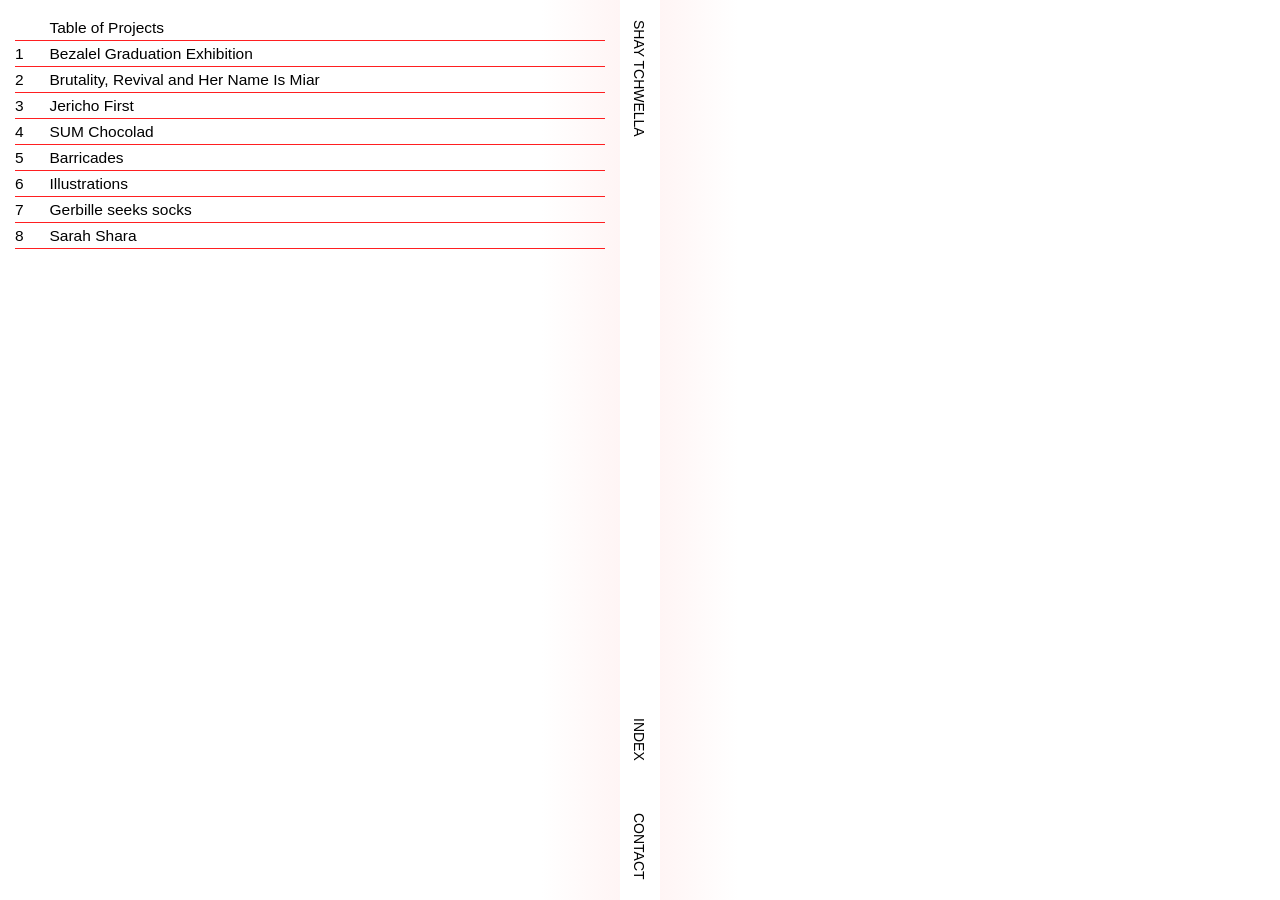
==== commit 31a21783: "Illustrations project, case numbers, phone blind synced with the spine and fixed title row Co-Author" ====
--- a/index.html
+++ b/index.html
@@ -4,8 +4,8 @@
   <meta charset="UTF-8">
   <meta name="viewport" content="width=device-width, initial-scale=1">
   <title>Shay Tchwella — Portfolio</title>
-  <link rel="stylesheet" href="styles.css?v=mobile9">
-  <script src="script.js?v=mobile9" defer></script>
+  <link rel="stylesheet" href="styles.css?v=blind16">
+  <script src="script.js?v=blind16" defer></script>
 </head>
 <body>
   <main class="page">
@@ -22,12 +22,14 @@
 
       <!-- Table of projects (top left). A red line sits under every project but the last -->
       <section class="projects">
-        <h1 class="projects-title">Table of Projects</h1>
-        <!-- Phone only: — when nothing is open, ✕ shows only the images, + brings the text back -->
-        <button class="projects-toggle" type="button" aria-label="Show only the images">
-          <span class="toggle-dash" aria-hidden="true">—</span>
-          <span class="toggle-cross" aria-hidden="true">✕</span>
-        </button>
+        <!-- On a phone the title and the line under it stay at the top while the text scrolls -->
+        <div class="projects-head">
+          <h1 class="projects-title">Table of Projects</h1>
+          <!-- Phone only: ✕ shows only the images, + brings the text back (+ also when nothing is open) -->
+          <button class="projects-toggle" type="button" aria-label="Show only the images">
+            <span class="toggle-cross" aria-hidden="true">✕</span>
+          </button>
+        </div>
         <ol class="project-list">
           <li class="project">
             <button class="project-name project-toggle" type="button" aria-expanded="false" aria-controls="case-bezalel"><span class="project-number">1</span>Bezalel Graduation Exhibition</button>
@@ -77,7 +79,11 @@
             <span class="project-name"><span class="project-number">5</span>Barricades</span>
           </li>
           <li class="project">
-            <span class="project-name"><span class="project-number">6</span>A butcher and his two sisters</span>
+            <button class="project-name project-toggle" type="button" aria-expanded="false" aria-controls="case-illustrations"><span class="project-number">6</span>Illustrations</button>
+            <!-- No description yet: opening it shows only the drawings -->
+            <div class="project-details">
+              <div class="project-details-inner"></div>
+            </div>
           </li>
           <li class="project">
             <span class="project-name"><span class="project-number">7</span>Gerbille seeks socks</span>
@@ -265,6 +271,15 @@
         <figure class="index-item">
           <figcaption>4.07</figcaption>
           <img src="images/index-4-07.jpg" alt="">
+        </figure>
+        <!-- 6: Illustrations -->
+        <figure class="index-item">
+          <figcaption>6.01</figcaption>
+          <img src="images/index-6-01.jpg" alt="">
+        </figure>
+        <figure class="index-item">
+          <figcaption>6.02</figcaption>
+          <img src="images/index-6-02.jpg" alt="">
         </figure>
       </section>
 
@@ -350,6 +365,12 @@
         <img class="case-screen" src="images/jericho-website-6.jpg" alt="" style="--box: 669 / 432;">
       </section>
 
+      <!-- Illustrations: two standing drawings -->
+      <section class="case" id="case-illustrations" aria-label="Illustrations">
+        <img class="case-image case-image--portrait" src="images/illustrations-01.jpg" alt="">
+        <img class="case-image case-image--portrait" src="images/illustrations-02.jpg" alt="">
+      </section>
+
     </div>
   </main>
 </body>
--- a/styles.css
+++ b/styles.css
@@ -255,13 +255,16 @@
   transition: color 0.15s linear;
 }
 
-.project-name:hover {
-  transition-duration: 0s;
-}
-
-.project-name:hover,
 .project.is-open {
   color: var(--color-accent);
+}
+
+/* Only where there is a real mouse: on a touch screen a tapped name would stay red */
+@media (hover: hover) {
+  .project-name:hover {
+    color: var(--color-accent);
+    transition-duration: 0s;
+  }
 }
 
 /* The project number, in its own column before the name */
@@ -516,7 +519,7 @@
 .case {
   max-width: none;
   flex-direction: column;
-  gap: var(--case-gap);
+  gap: 0; /* each image sits right under its number; the space comes before the next number */
   padding-bottom: var(--label-edge); /* at the end of the scroll, the last image sits on the bottom margin */
 }
 
@@ -602,8 +605,8 @@
   align-self: flex-end;
   width: auto;
   max-width: 100%;
-  max-height: calc(100vh - 2 * var(--label-edge));
-  max-height: calc(100dvh - 2 * var(--label-edge));
+  max-height: calc(100vh - 2 * var(--label-edge) - var(--caption-height)); /* with its number above it */
+  max-height: calc(100dvh - 2 * var(--label-edge) - var(--caption-height));
 }
 
 /* People who turn off animations in their system settings see no motion */
@@ -619,10 +622,35 @@
   }
 }
 
+/* Number above each project image, like in the index (added by script.js).
+   Above a standing image on the right, it starts where the image starts */
+.case-number {
+  height: var(--caption-height);
+  font-size: var(--size-body);
+  line-height: var(--line-height-text);
+}
+
+.case-number:not(:first-child) {
+  margin-top: var(--case-gap);
+}
+
+/* Above a standing photo: as wide as the photo (see .case-image--portrait) */
+.case-number--portrait {
+  align-self: flex-end;
+  width: min(100%, calc((100vh - 2 * var(--label-edge) - var(--caption-height)) * var(--ratio, 1)));
+  width: min(100%, calc((100dvh - 2 * var(--label-edge) - var(--caption-height)) * var(--ratio, 1)));
+}
+
+/* Above the Jericho poster: as wide as the poster (see .case-poster) */
+.case-number--poster {
+  align-self: flex-end;
+  width: calc(100% * 606 / 669);
+}
+
 /* ===== Phone only parts: hidden on bigger screens ===== */
 .projects-toggle,
 .project-year,
-.case-number {
+.fold-line {
   display: none;
 }
 
@@ -643,11 +671,17 @@
     --m-size: 14px;             /* table of projects, its text and the contact details */
     --number-column: 31px;      /* 8 spaces at 14px, like in Figma */
     --m-spine-height: 30px;     /* the white strip with the labels */
-    --m-spine-top-min: 102px;   /* the spine moved up: only the title and the open project show */
+    --m-spine-top-min: 81px;    /* the spine moved up as far as it goes: only the title and the open project show */
     --m-label-gap: 20px;        /* space between INDEX and CONTACT */
     --m-content-top: 12px;      /* from the spine to the first number below it */
     --m-grid-gap: 11px;         /* index: space between two images side by side */
     --m-row-gap: 7px;           /* space under each image, before the next number */
+    --m-fold-time: 420ms;       /* rows and descriptions open and close like a window blind */
+    --m-text-fade: 260ms;       /* ...while their text fades a little faster */
+    --m-head-height: calc(var(--edge) + var(--line-height-table)); /* the title row, down to its line */
+    /* The text above the spine is cut off this far above it, so with the spine all the way up
+       (--m-spine-top-min) only the title row is left */
+    --m-fold-gap: calc(var(--m-spine-top-min) - var(--m-head-height));
     --spine-y: calc(50vh - var(--m-spine-height) / 2); /* top of the spine, starts in the middle */
     --spine-y: calc(50dvh - var(--m-spine-height) / 2);
     transition: --spine-y var(--index-time) ease;
@@ -658,10 +692,28 @@
     transition: none;
   }
 
-  /* Top part: from the screen top to the spine */
+  /* Top part: from the screen top to the spine.
+     Its text is cut off sharply --m-fold-gap above the spine. So the text closes like a
+     window blind exactly as fast as the spine goes up, and opens again as it comes down.
+     With the spine all the way up only the title row is left */
   .pane--left {
     width: 100%;
     height: var(--spine-y);
+    padding-bottom: var(--m-fold-gap); /* lets the last lines scroll up above the cut */
+    clip-path: inset(0 0 var(--m-fold-gap) 0);
+    overscroll-behavior: contain; /* scrolling past the end doesn't drag the whole page */
+  }
+
+  /* The edge of the blind: while the cut goes through a project's row, a red line rides
+     along it, like the row's own line pulled up (placed by script.js) */
+  .fold-line {
+    display: block;
+    position: fixed;
+    left: var(--m-edge);
+    right: var(--m-edge);
+    height: var(--line-width);
+    background: var(--color-line);
+    pointer-events: none;
   }
 
   /* Bottom part: from the spine to the screen bottom */
@@ -751,12 +803,44 @@
   }
 
   /* ----- Table of projects ----- */
+  /* The title row and its line never move: they are fixed to the top of the screen.
+     The projects scroll under them and disappear when they reach the line */
   .projects {
-    position: relative;
-    top: auto;
-    left: auto;
-    margin: var(--edge) var(--m-edge) 0;
+    display: contents; /* lets the title stay put for the whole top part, contact details too */
     font-size: var(--m-size);
+  }
+
+  .projects-head {
+    position: fixed;
+    z-index: 1;
+    top: 0;
+    left: 0;
+    right: 0;
+    padding: var(--edge) var(--m-edge) 0;
+    font-size: var(--m-size);
+    line-height: var(--line-height-table);
+    background: var(--color-page);
+  }
+
+  /* The line under the title (on bigger screens it is the top line of the list) */
+  .project-list::before {
+    display: none;
+  }
+
+  .projects-head::after {
+    content: "";
+    position: absolute;
+    left: var(--m-edge);
+    right: var(--m-edge);
+    bottom: 0;
+    height: var(--line-width);
+    background: var(--color-line);
+  }
+
+  .project-list {
+    margin: var(--m-head-height) var(--m-edge) 0; /* starts under the fixed title row */
+    font-size: var(--m-size);
+    line-height: var(--line-height-table);
   }
 
   .project-list::before,
@@ -767,13 +851,13 @@
     width: 100%;
   }
 
-  /* —, ✕ and + on the right of the title, in the same place.
-     ✕ turned by 45° is +, so it turns between the two */
+  /* + and ✕ on the right of the title. ✕ turned by 45° is +, so it turns between the two:
+     + when nothing is open, ✕ when a project or the index is open, + again for only the images */
   .projects-toggle {
     display: block;
     position: absolute;
-    top: 0;
-    right: 0;
+    top: var(--edge);
+    right: var(--m-edge);
     height: var(--line-height-table);
     font: inherit;
     color: inherit;
@@ -781,64 +865,44 @@
     border: none;
   }
 
-  .toggle-dash,
   .toggle-cross {
     display: block;
-    transition:
-      opacity var(--index-time) ease,
-      transform var(--index-time) ease;
-  }
-
-  .toggle-cross {
-    position: absolute;
-    top: 0;
-    right: 0;
-    opacity: 0;
-  }
-
-  /* A project or the index is open: ✕ */
-  .page:has(.project.is-open, .index-grid.is-open) .toggle-dash {
-    opacity: 0;
+    transform: rotate(45deg);
+    transition: transform var(--index-time) ease;
   }
 
   .page:has(.project.is-open, .index-grid.is-open) .toggle-cross {
-    opacity: 1;
-  }
-
-  /* Only the images: + */
-  .is-collapsed .toggle-cross {
+    transform: rotate(0deg);
+  }
+
+  .is-collapsed .page:has(.project.is-open, .index-grid.is-open) .toggle-cross {
     transform: rotate(45deg);
   }
 
-  /* The other projects fold away smoothly while one is open,
-     and all of them while only the images are shown */
+  /* The other projects fold away while one is open. Each row closes like a window blind: it gets shorter until its line
+     joins the line above it */
+  .project {
+    overflow: hidden;
+  }
+
   .project-name {
     height: var(--line-height-table);
     transition:
       color 0.15s linear,
-      height var(--index-time) ease;
-  }
-
-  .project {
-    transition: opacity var(--index-time) ease;
-  }
-
-  .project-list:has(.is-open) .project:not(.is-open),
-  .is-collapsed .project:not(.is-open) {
+      height var(--m-fold-time) ease,
+      opacity var(--m-text-fade) ease;
+  }
+
+  .project-list:has(.is-open) .project:not(.is-open) {
+    pointer-events: none;
+  }
+
+  .project-list:has(.is-open) .project:not(.is-open) .project-name {
+    height: 0;
     opacity: 0;
-    pointer-events: none;
-  }
-
-  .project-list:has(.is-open) .project:not(.is-open) .project-name,
-  .is-collapsed .project:not(.is-open) .project-name {
-    height: 0;
   }
 
   /* The open project has no line under it */
-  .project::after {
-    transition: opacity var(--index-time) ease;
-  }
-
   .project.is-open::after {
     opacity: 0;
   }
@@ -858,9 +922,20 @@
     opacity: 1;
   }
 
-  /* Description: an empty line before and after it */
+  /* Description: an empty line before and after it.
+     It opens and closes like a window blind, its text fading a little faster */
   .project-details {
     line-height: normal;
+    transition: grid-template-rows var(--m-fold-time) ease;
+  }
+
+  .project-details-inner {
+    opacity: 0;
+    transition: opacity var(--m-text-fade) ease;
+  }
+
+  .project.is-open .project-details-inner {
+    opacity: 1;
   }
 
   .project-details p {
@@ -869,11 +944,6 @@
 
   .project-details p:last-child {
     margin-bottom: 1lh;
-  }
-
-  /* Only the images: the description folds away too */
-  .is-collapsed .project.is-open .project-details {
-    grid-template-rows: 0fr;
   }
 
   /* Contact details: under the table */
@@ -885,6 +955,7 @@
     margin: var(--line-height-table) var(--m-edge) var(--edge);
     font-size: var(--m-size);
     line-height: normal;
+    scroll-margin-bottom: var(--m-fold-gap); /* brought into view above the cut */
   }
 
   /* ----- Under the spine: index and project images ----- */
@@ -911,11 +982,13 @@
     gap: 0;
   }
 
+  /* Numbers above the images: the same size as the numbers in the table */
+  .index-item figcaption {
+    font-size: var(--m-size);
+  }
+
   .case-number {
-    display: block;
-    height: var(--caption-height);
-    font-size: var(--size-body);
-    line-height: var(--line-height-text);
+    font-size: var(--m-size);
   }
 
   .case-number:not(:first-child) {
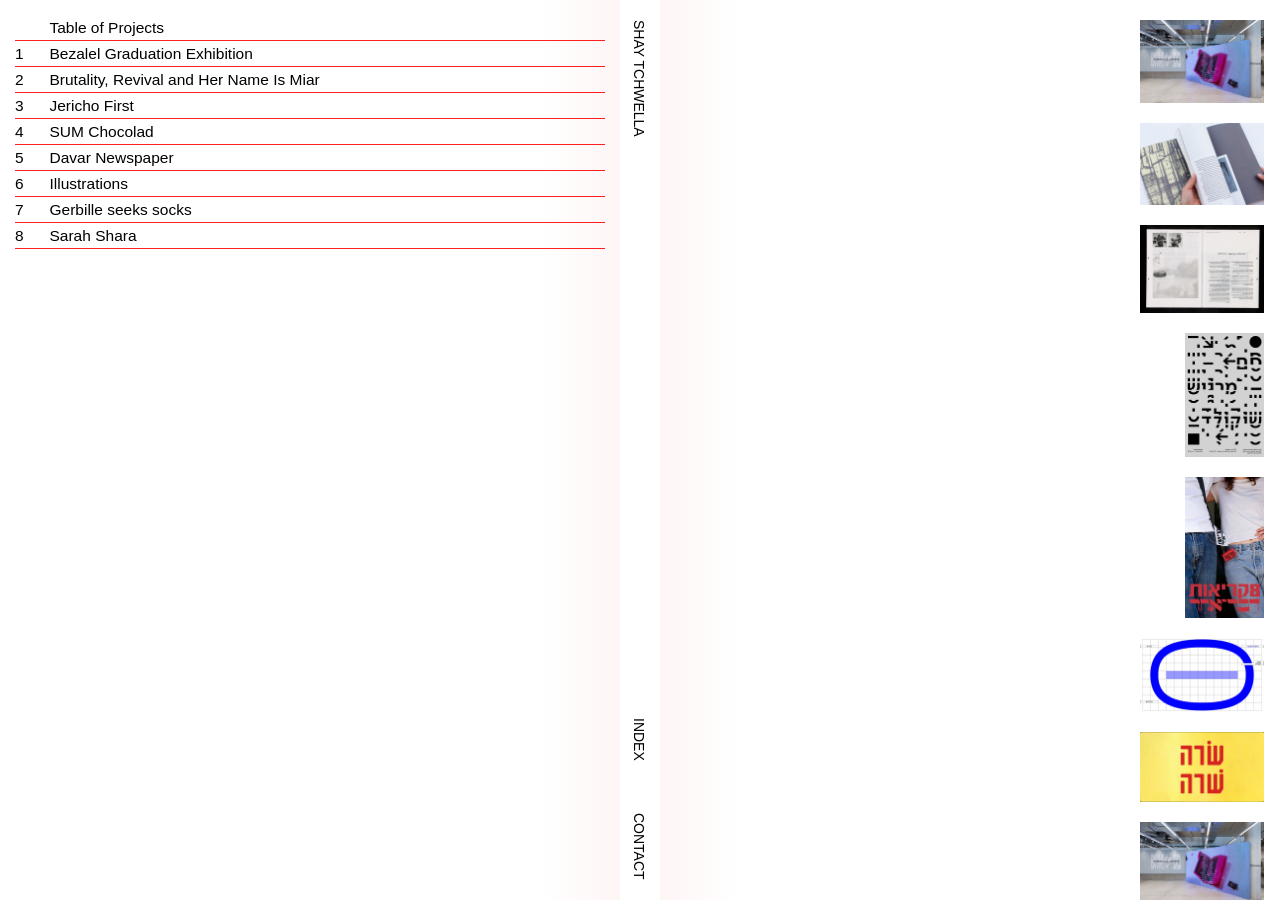
==== commit 25aec1ec: "Davar, Miar and illustrations, continuous project scroll, opening carousel, image zoom and contact c" ====
--- a/index.html
+++ b/index.html
@@ -4,8 +4,8 @@
   <meta charset="UTF-8">
   <meta name="viewport" content="width=device-width, initial-scale=1">
   <title>Shay Tchwella — Portfolio</title>
-  <link rel="stylesheet" href="styles.css?v=blind16">
-  <script src="script.js?v=blind16" defer></script>
+  <link rel="stylesheet" href="styles.css?v=contact45">
+  <script src="script.js?v=contact45" defer></script>
 </head>
 <body>
   <main class="page">
@@ -42,7 +42,11 @@
             </div>
           </li>
           <li class="project">
-            <span class="project-name"><span class="project-number">2</span>Brutality, Revival and Her Name Is Miar</span>
+            <button class="project-name project-toggle" type="button" aria-expanded="false" aria-controls="case-miar"><span class="project-number">2</span>Brutality, Revival and Her Name Is Miar</button>
+            <!-- The description is still to come -->
+            <div class="project-details">
+              <div class="project-details-inner"></div>
+            </div>
           </li>
           <li class="project">
             <button class="project-name project-toggle" type="button" aria-expanded="false" aria-controls="case-jericho"><span class="project-number">3</span>Jericho First</button>
@@ -76,7 +80,11 @@
             </div>
           </li>
           <li class="project">
-            <span class="project-name"><span class="project-number">5</span>Barricades</span>
+            <button class="project-name project-toggle" type="button" aria-expanded="false" aria-controls="case-davar"><span class="project-number">5</span>Davar Newspaper</button>
+            <!-- No description yet: opening it shows only the video and the photos -->
+            <div class="project-details">
+              <div class="project-details-inner"></div>
+            </div>
           </li>
           <li class="project">
             <button class="project-name project-toggle" type="button" aria-expanded="false" aria-controls="case-illustrations"><span class="project-number">6</span>Illustrations</button>
@@ -102,9 +110,9 @@
         </p>
 
         <address class="contact">
-          <a href="mailto:shay.tchwella@gmail.com">shay.tchwella@gmail.com</a><br>
-          <a href="https://www.instagram.com/shay_tchwella/" target="_blank" rel="noopener">@shay_tchwella</a><br>
-          <a href="tel:+972549809026">+972 54 980 9026</a>
+          <a class="contact-link" href="mailto:shay.tchwella@gmail.com">shay.tchwella@gmail.com</a><br>
+          <a class="contact-link" href="https://www.instagram.com/shay_tchwella/" target="_blank" rel="noopener">@shay_tchwella</a><br>
+          <a class="contact-link" href="tel:+972549809026">+972 54 980 9026</a>
         </address>
       </div>
 
@@ -123,6 +131,20 @@
     <!-- Right half: scrolls on its own, only when its content is taller than the screen -->
     <div class="pane pane--right">
 
+      <!-- Opening screen: a column of chosen images on the right margin.
+           script.js repeats it, so the scroll goes round and round like a carousel -->
+      <section class="intro is-shown is-open" id="intro" aria-label="Selected work">
+        <div class="intro-set">
+          <img src="images/intro-1.jpg" alt="">
+          <img src="images/intro-2.jpg" alt="">
+          <img src="images/intro-3.jpg" alt="">
+          <img class="intro-narrow" src="images/intro-4.jpg" alt="">
+          <img class="intro-narrow" src="images/intro-5.jpg" alt="">
+          <img src="images/intro-6.jpg" alt="">
+          <img src="images/intro-7.jpg" alt="">
+        </div>
+      </section>
+
       <!-- Index: grid of images, opens when INDEX is clicked -->
       <section class="index-grid" id="index-grid" aria-label="Index">
         <!-- 1: Bezalel Graduation Exhibition -->
@@ -186,6 +208,11 @@
           <figcaption>1.15</figcaption>
           <img src="images/index-1-15.jpg" alt="">
         </figure>
+        <!-- 2: Brutality, Revival and Her Name Is Miar (2.01 is a frame of the booklet video) -->
+        <figure class="index-item">
+          <figcaption>2.01</figcaption>
+          <img src="images/index-2-01.jpg" alt="">
+        </figure>
         <!-- 3: Jericho First (3.01 is the cover of the booklet video) -->
         <figure class="index-item">
           <figcaption>3.01</figcaption>
@@ -272,6 +299,23 @@
           <figcaption>4.07</figcaption>
           <img src="images/index-4-07.jpg" alt="">
         </figure>
+        <!-- 5: Davar Newspaper -->
+        <figure class="index-item">
+          <figcaption>5.01</figcaption>
+          <img src="images/index-5-01.jpg" alt="">
+        </figure>
+        <figure class="index-item">
+          <figcaption>5.02</figcaption>
+          <img src="images/index-5-02.jpg" alt="">
+        </figure>
+        <figure class="index-item">
+          <figcaption>5.03</figcaption>
+          <img src="images/index-5-03.jpg" alt="">
+        </figure>
+        <figure class="index-item">
+          <figcaption>5.04</figcaption>
+          <img src="images/index-5-04.jpg" alt="">
+        </figure>
         <!-- 6: Illustrations -->
         <figure class="index-item">
           <figcaption>6.01</figcaption>
@@ -279,11 +323,29 @@
         </figure>
         <figure class="index-item">
           <figcaption>6.02</figcaption>
+          <img src="images/index-6-butcher.jpg" alt="">
+        </figure>
+        <figure class="index-item">
+          <figcaption>6.03</figcaption>
           <img src="images/index-6-02.jpg" alt="">
         </figure>
-      </section>
-
-      <!-- Case study: Bezalel Graduation Exhibition. Opens after its text in the table -->
+        <figure class="index-item">
+          <figcaption>6.04</figcaption>
+          <img src="images/index-6-gerbil-1.jpg" alt="">
+        </figure>
+        <figure class="index-item">
+          <figcaption>6.05</figcaption>
+          <img src="images/index-6-gerbil-5.jpg" alt="">
+        </figure>
+        <figure class="index-item">
+          <figcaption>6.06</figcaption>
+          <img src="images/index-6-gerbil-4.jpg" alt="">
+        </figure>
+      </section>
+
+      <!-- Case studies, in the order of the table. On a computer they come one after the other,
+           so scrolling past the last image of a project goes straight on to the next one -->
+      <!-- Case study: Bezalel Graduation Exhibition -->
       <section class="case" id="case-bezalel" aria-label="Bezalel Graduation Exhibition">
         <img class="case-image" src="images/bezalel-01.jpg" alt="">
         <img class="case-image" src="images/bezalel-02.jpg" alt="">
@@ -302,6 +364,62 @@
         <img class="case-image" src="images/bezalel-15.jpg" alt="">
       </section>
 
+      <!-- Brutality, Revival and Her Name Is Miar. More images to come after the video.
+           The video file has black bars on both sides: its frame hides exactly them -->
+      <section class="case" id="case-miar" aria-label="Brutality, Revival and Her Name Is Miar">
+        <video class="case-video case-video--miar" src="images/miar-booklet-video.mp4" autoplay muted loop playsinline></video>
+      </section>
+
+      <!-- Case study: Jericho First. Opens after its text in the table -->
+      <section class="case" id="case-jericho" aria-label="Jericho First">
+        <!-- Booklet video: plays all the time, on repeat, without sound -->
+        <video class="case-video" src="images/jericho-booklet-video.mp4" autoplay muted loop playsinline></video>
+
+        <!-- Booklet photos. Each one is turned on its side and zoomed in a little, like in Figma.
+             The numbers set the zoom and position of each photo inside its frame. -->
+        <div class="case-photo">
+          <div class="case-photo-frame">
+            <img src="images/jericho-booklet-041.jpg" alt="" style="--crop-w: 110%; --crop-h: 109.89%; --crop-x: -6.37%; --crop-y: -0.04%;">
+          </div>
+        </div>
+        <div class="case-photo">
+          <div class="case-photo-frame">
+            <img src="images/jericho-booklet-044.jpg" alt="" style="--crop-w: 111%; --crop-h: 110.89%; --crop-x: -7.63%; --crop-y: -0.08%;">
+          </div>
+        </div>
+        <div class="case-photo">
+          <div class="case-photo-frame">
+            <img src="images/jericho-booklet-046.jpg" alt="" style="--crop-w: 110.88%; --crop-h: 111%; --crop-x: -4.13%; --crop-y: -0.36%;">
+          </div>
+        </div>
+        <div class="case-photo">
+          <div class="case-photo-frame">
+            <img src="images/jericho-booklet-047.jpg" alt="" style="--crop-w: 108.88%; --crop-h: 109%; --crop-x: -4.44%; --crop-y: 0.13%;">
+          </div>
+        </div>
+        <div class="case-photo case-photo--tall">
+          <div class="case-photo-frame">
+            <img src="images/jericho-booklet-048.jpg" alt="" style="--crop-w: 106.87%; --crop-h: 109.9%; --crop-x: -5.03%; --crop-y: 0%;">
+          </div>
+        </div>
+        <div class="case-photo">
+          <div class="case-photo-frame">
+            <img src="images/jericho-booklet-051.jpg" alt="" style="--crop-w: 110%; --crop-h: 109.89%; --crop-x: -5.84%; --crop-y: 0.02%;">
+          </div>
+        </div>
+
+        <!-- Poster -->
+        <img class="case-poster" src="images/jericho-poster.jpg" alt="">
+
+        <!-- Website screenshots. --box is each frame's width / height in Figma -->
+        <img class="case-screen" src="images/jericho-website-1.jpg" alt="" style="--box: 669 / 423;">
+        <img class="case-screen" src="images/jericho-website-2.jpg" alt="" style="--box: 669 / 428;">
+        <img class="case-screen" src="images/jericho-website-3.jpg" alt="" style="--box: 669 / 427;">
+        <img class="case-screen" src="images/jericho-website-4.jpg" alt="" style="--box: 669 / 433;">
+        <img class="case-screen" src="images/jericho-website-5.jpg" alt="" style="--box: 669 / 433;">
+        <img class="case-screen" src="images/jericho-website-6.jpg" alt="" style="--box: 669 / 432;">
+      </section>
+
       <!-- Case study: SUM Chocolad. Opens after its text in the table -->
       <section class="case" id="case-sum" aria-label="SUM Chocolad">
         <img class="case-image" src="images/sum-01.jpg" alt="">
@@ -315,60 +433,24 @@
         <img class="case-image case-image--portrait" src="images/sum-poster.jpg" alt="">
       </section>
 
-      <!-- Case study: Jericho First. Opens after its text in the table -->
-      <section class="case" id="case-jericho" aria-label="Jericho First">
-        <!-- Booklet video: plays all the time, on repeat, without sound -->
-        <video class="case-video" src="images/jericho-booklet-video.mp4" autoplay muted loop playsinline></video>
-
-        <!-- Booklet photos. Each one is turned on its side and zoomed in a little, like in Figma.
-             The numbers set the zoom and position of each photo inside its frame. -->
-        <div class="case-photo">
-          <div class="case-photo-frame">
-            <img src="images/jericho-booklet-041.jpg" alt="" style="--crop-w: 110%; --crop-h: 109.89%; --crop-x: -6.37%; --crop-y: -0.04%;">
-          </div>
-        </div>
-        <div class="case-photo">
-          <div class="case-photo-frame">
-            <img src="images/jericho-booklet-044.jpg" alt="" style="--crop-w: 111%; --crop-h: 110.89%; --crop-x: -7.63%; --crop-y: -0.08%;">
-          </div>
-        </div>
-        <div class="case-photo">
-          <div class="case-photo-frame">
-            <img src="images/jericho-booklet-046.jpg" alt="" style="--crop-w: 110.88%; --crop-h: 111%; --crop-x: -4.13%; --crop-y: -0.36%;">
-          </div>
-        </div>
-        <div class="case-photo">
-          <div class="case-photo-frame">
-            <img src="images/jericho-booklet-047.jpg" alt="" style="--crop-w: 108.88%; --crop-h: 109%; --crop-x: -4.44%; --crop-y: 0.13%;">
-          </div>
-        </div>
-        <div class="case-photo case-photo--tall">
-          <div class="case-photo-frame">
-            <img src="images/jericho-booklet-048.jpg" alt="" style="--crop-w: 106.87%; --crop-h: 109.9%; --crop-x: -5.03%; --crop-y: 0%;">
-          </div>
-        </div>
-        <div class="case-photo">
-          <div class="case-photo-frame">
-            <img src="images/jericho-booklet-051.jpg" alt="" style="--crop-w: 110%; --crop-h: 109.89%; --crop-x: -5.84%; --crop-y: 0.02%;">
-          </div>
-        </div>
-
-        <!-- Poster -->
-        <img class="case-poster" src="images/jericho-poster.jpg" alt="">
-
-        <!-- Website screenshots. --box is each frame's width / height in Figma -->
-        <img class="case-screen" src="images/jericho-website-1.jpg" alt="" style="--box: 669 / 423;">
-        <img class="case-screen" src="images/jericho-website-2.jpg" alt="" style="--box: 669 / 428;">
-        <img class="case-screen" src="images/jericho-website-3.jpg" alt="" style="--box: 669 / 427;">
-        <img class="case-screen" src="images/jericho-website-4.jpg" alt="" style="--box: 669 / 433;">
-        <img class="case-screen" src="images/jericho-website-5.jpg" alt="" style="--box: 669 / 433;">
-        <img class="case-screen" src="images/jericho-website-6.jpg" alt="" style="--box: 669 / 432;">
-      </section>
-
-      <!-- Illustrations: two standing drawings -->
+      <!-- Case study: Davar Newspaper. A standing video, then three standing photos -->
+      <section class="case" id="case-davar" aria-label="Davar Newspaper">
+        <video class="case-video case-video--standing case-image--portrait" src="images/davar-video.mp4" autoplay muted loop playsinline></video>
+        <img class="case-image case-image--portrait" src="images/davar-01.jpg" alt="">
+        <img class="case-image case-image--portrait" src="images/davar-02.jpg" alt="">
+        <img class="case-image case-image--portrait" src="images/davar-03.jpg" alt="">
+      </section>
+
+      <!-- Illustrations: drawings -->
       <section class="case" id="case-illustrations" aria-label="Illustrations">
         <img class="case-image case-image--portrait" src="images/illustrations-01.jpg" alt="">
+        <!-- A butcher and his two sisters -->
+        <img class="case-image" src="images/illustrations-butcher.jpg" alt="">
         <img class="case-image case-image--portrait" src="images/illustrations-02.jpg" alt="">
+        <!-- Gerbil seeks socks: three long strips -->
+        <img class="case-image" src="images/illustrations-gerbil-1.jpg" alt="">
+        <img class="case-image" src="images/illustrations-gerbil-5.jpg" alt="">
+        <img class="case-image" src="images/illustrations-gerbil-4.jpg" alt="">
       </section>
 
     </div>
--- a/styles.css
+++ b/styles.css
@@ -32,6 +32,7 @@
   --bio-width: 328px;
   --contact-width: 327px;
   --line-width: 0.8px;        /* thickness of the red lines in the table */
+  --contact-line-raise: 2px;  /* contact details: their underline is raised this much, close to the word */
   --line-offset: 1.2px;       /* side labels: the red underline sits a little away from the word */
   --table-line-offset: -0.8px; /* projects table: each red line sits right on the bottom edge of its row */
   --wave-length: 14px;        /* hovered project or label: one wave of its wavy line */
@@ -53,12 +54,18 @@
   --grid-gap: 12px;           /* index: space between two images side by side */
   --caption-height: 23px;     /* index: number above each image, the image starts right after it */
   --index-cell-ratio: 124 / 230; /* column width / distance from one row to the next */
+  --intro-width: 124px;       /* opening screen: width of the images */
+  --intro-narrow-width: 79px; /* opening screen: width of the standing posters */
+  --intro-gap: 20px;          /* opening screen: space between the images */
+  --lens-size: 240px;         /* pressing a project image: the big square that shows it up close */
+  --lens-zoom: 2.5;           /* how much bigger the image is inside the square */
   --case-gap: 15px;           /* space between case study images */
 
   /* Cursors from Figma. The two numbers are the cursor's point: the middle of each shape */
+  /* All three are 20 × 20 */
   --cursor-left: url("images/cursor-circle.svg") 10 10, auto;   /* left half */
-  --cursor-spine: url("images/cursor-arrows.svg") 12 12, col-resize; /* the spine */
-  --cursor-right: url("images/cursor-square.svg") 9 9, auto;    /* right half (images) */
+  --cursor-spine: url("images/cursor-spine.svg") 11 10, col-resize; /* the spine (a little wider: the space between the arrows) */
+  --cursor-right: url("images/cursor-square.svg") 10 10, auto;  /* right half (images) */
 
   /* Index animation */
   --index-time: 0.6s;
@@ -354,6 +361,45 @@
   text-decoration: none;
 }
 
+/* Each contact detail on its own: on hover it turns red with a wavy underline,
+   like the labels on the spine (the wave is drawn by script.js, see .contact-wave).
+   Clicking copies it, and it shows "copied" with a straight red underline */
+.contact-link {
+  position: relative;
+  display: inline-block;
+}
+
+@media (hover: hover) {
+  .contact-link:hover {
+    color: var(--color-accent);
+  }
+}
+
+.contact-link.is-copied {
+  color: var(--color-accent);
+}
+
+.contact-link.is-copied::after {
+  content: "";
+  position: absolute;
+  top: calc(100% - var(--contact-line-raise));
+  left: 0;
+  width: 100%;
+  height: var(--line-width);
+  background: var(--color-accent);
+}
+
+.contact-wave {
+  position: absolute;
+  top: calc(100% - var(--contact-line-raise) + (var(--line-width) - var(--wave-box)) / 2); /* centered on the line */
+  left: 0;
+  width: 100%;
+  height: var(--wave-box);
+  overflow: visible;
+  pointer-events: none;
+  fill: none;
+}
+
 /* Side by side when the spine is in the middle (the left half is 700px wide).
    The description stays exactly where it is in the other layout (in line with INDEX).
    The contact details start at the middle of the left half:
@@ -443,6 +489,7 @@
    script.js adds two classes, one after the other:
    - "is-shown": the content is on the page (closed content is removed, so there is nothing to scroll)
    - "is-open": the content fades in and moves up into place */
+.intro,
 .index-grid,
 .case {
   position: absolute;
@@ -459,10 +506,52 @@
     transform var(--index-time) ease;
 }
 
+.intro.is-open,
 .index-grid.is-open,
 .case.is-open {
   opacity: 1;
   transform: translateY(0);
+}
+
+/* ===== Opening screen: a carousel of chosen images =====
+   One column on the right margin, sizes from Figma ("Desktop - 46").
+   It is there when nothing is open, and fades out like the others when something opens.
+   script.js repeats the images and keeps the scroll going round */
+.intro {
+  left: auto;
+  right: var(--index-right); /* on the right margin, like the project images */
+  top: var(--label-edge);    /* the first image starts on the top margin */
+  width: auto;
+}
+
+.intro.is-shown {
+  display: block;
+}
+
+.intro-set {
+  display: flex;
+  flex-direction: column;
+  align-items: flex-end; /* every image on the right margin */
+  gap: var(--intro-gap);
+  padding-bottom: var(--intro-gap); /* the same space between one round and the next */
+}
+
+.intro img {
+  display: block;
+  width: var(--intro-width);
+  height: auto;
+}
+
+/* The two standing posters are narrower */
+.intro img.intro-narrow {
+  width: var(--intro-narrow-width);
+}
+
+/* Phone: no opening carousel (for now it is only for the computer) */
+@media (max-width: 600px) {
+  .intro.is-shown {
+    display: none;
+  }
 }
 
 /* ===== Index grid ===== */
@@ -504,6 +593,16 @@
   display: block;
   width: 100%;
   height: auto;
+  max-height: calc(100% - var(--caption-height)); /* a very tall image gets a little narrower, so it stays inside its cell */
+  object-fit: contain;
+  object-position: left top;
+}
+
+/* Computer: an image turns see-through (60%) under the mouse. Clicking it opens its project */
+@media (min-width: 601px) and (hover: hover) {
+  .index-item img:hover {
+    opacity: 0.6;
+  }
 }
 
 /* Number above the image */
@@ -540,6 +639,20 @@
   width: 100%;
   aspect-ratio: 669 / 466;
   object-fit: cover;
+}
+
+/* Miar booklet video: the picture is 3:2, with black bars on both sides inside the file.
+   A 3:2 frame filled by the video hides exactly the bars and nothing of the picture */
+.case-video--miar {
+  aspect-ratio: 3 / 2;
+}
+
+/* Davar video: standing (9:16), on the right like a standing photo (see .case-image--portrait).
+   Its width is set from the most height it may have, so the whole picture always shows */
+.case-video.case-video--standing {
+  aspect-ratio: 9 / 16;
+  width: min(100%, calc((100vh - 2 * var(--label-edge) - var(--caption-height)) * 9 / 16));
+  width: min(100%, calc((100dvh - 2 * var(--label-edge) - var(--caption-height)) * 9 / 16));
 }
 
 /* Booklet photo frame. Its height follows its width */
@@ -622,6 +735,30 @@
   }
 }
 
+/* Pressing a project image: the square cursor grows into a big square that shows
+   the image up close (script.js moves it with the mouse). Its border is like the cursor's */
+.zoom-lens {
+  position: fixed;
+  z-index: 10;
+  display: none;
+  width: var(--lens-size);
+  height: var(--lens-size);
+  overflow: hidden;
+  border: 1px solid var(--color-text);
+  background: var(--color-page);
+  pointer-events: none;
+}
+
+.zoom-lens.is-shown {
+  display: block;
+}
+
+/* While the big square is there it takes the place of the cursor */
+.is-zooming .pane--right,
+.is-zooming .pane--right * {
+  cursor: none;
+}
+
 /* Number above each project image, like in the index (added by script.js).
    Above a standing image on the right, it starts where the image starts */
 .case-number {
@@ -634,6 +771,20 @@
   margin-top: var(--case-gap);
 }
 
+/* Computer: the first number sits in the row of "Table of Projects" (same top and line height),
+   and the first image starts on the first red line of the table. The rest stay as they are */
+@media (min-width: 601px) {
+  .case {
+    position: relative; /* all the projects one under the other, so the scroll goes on to the next one */
+    top: var(--edge); /* the top of the title row */
+  }
+
+  .case-number:first-child {
+    height: calc(var(--line-height-table) + var(--table-line-offset)); /* down to the red line */
+    line-height: var(--line-height-table);
+  }
+}
+
 /* Above a standing photo: as wide as the photo (see .case-image--portrait) */
 .case-number--portrait {
   align-self: flex-end;
@@ -649,8 +800,7 @@
 
 /* ===== Phone only parts: hidden on bigger screens ===== */
 .projects-toggle,
-.project-year,
-.fold-line {
+.project-year {
   display: none;
 }
 
@@ -678,10 +828,7 @@
     --m-row-gap: 7px;           /* space under each image, before the next number */
     --m-fold-time: 420ms;       /* rows and descriptions open and close like a window blind */
     --m-text-fade: 260ms;       /* ...while their text fades a little faster */
-    --m-head-height: calc(var(--edge) + var(--line-height-table)); /* the title row, down to its line */
-    /* The text above the spine is cut off this far above it, so with the spine all the way up
-       (--m-spine-top-min) only the title row is left */
-    --m-fold-gap: calc(var(--m-spine-top-min) - var(--m-head-height));
+    --m-clear-zone: 26px;       /* right above the spine no text is ever seen (one row) */
     --spine-y: calc(50vh - var(--m-spine-height) / 2); /* top of the spine, starts in the middle */
     --spine-y: calc(50dvh - var(--m-spine-height) / 2);
     transition: --spine-y var(--index-time) ease;
@@ -693,27 +840,19 @@
   }
 
   /* Top part: from the screen top to the spine.
-     Its text is cut off sharply --m-fold-gap above the spine. So the text closes like a
-     window blind exactly as fast as the spine goes up, and opens again as it comes down.
-     With the spine all the way up only the title row is left */
+     Its text fades out into the pink band above the spine, so while the spine is pushed up
+     the description disappears little by little, and right above the spine (--m-clear-zone)
+     nothing shows at all. The title and the open project's row (the first 2 rows) never fade:
+     the fade gets shorter as the spine comes close to them */
   .pane--left {
+    --keep: calc(var(--edge) + 2 * var(--line-height-table)); /* bottom of the open project's row */
+    --fade-start: max(var(--keep), calc(100% - var(--band-width)));
+    --fade-end: max(calc(var(--keep) + 1px), calc(100% - var(--m-clear-zone)));
     width: 100%;
     height: var(--spine-y);
-    padding-bottom: var(--m-fold-gap); /* lets the last lines scroll up above the cut */
-    clip-path: inset(0 0 var(--m-fold-gap) 0);
-    overscroll-behavior: contain; /* scrolling past the end doesn't drag the whole page */
-  }
-
-  /* The edge of the blind: while the cut goes through a project's row, a red line rides
-     along it, like the row's own line pulled up (placed by script.js) */
-  .fold-line {
-    display: block;
-    position: fixed;
-    left: var(--m-edge);
-    right: var(--m-edge);
-    height: var(--line-width);
-    background: var(--color-line);
-    pointer-events: none;
+    padding-bottom: var(--band-width); /* lets the last lines scroll up out of the fade */
+    -webkit-mask-image: linear-gradient(to bottom, #000 var(--fade-start), transparent var(--fade-end));
+    mask-image: linear-gradient(to bottom, #000 var(--fade-start), transparent var(--fade-end));
   }
 
   /* Bottom part: from the spine to the screen bottom */
@@ -803,19 +942,17 @@
   }
 
   /* ----- Table of projects ----- */
-  /* The title row and its line never move: they are fixed to the top of the screen.
-     The projects scroll under them and disappear when they reach the line */
+  /* The title row and its line stay at the top of the top part. The projects scroll under
+     them and disappear when they reach the line */
   .projects {
     display: contents; /* lets the title stay put for the whole top part, contact details too */
     font-size: var(--m-size);
   }
 
   .projects-head {
-    position: fixed;
+    position: sticky;
     z-index: 1;
     top: 0;
-    left: 0;
-    right: 0;
     padding: var(--edge) var(--m-edge) 0;
     font-size: var(--m-size);
     line-height: var(--line-height-table);
@@ -838,7 +975,7 @@
   }
 
   .project-list {
-    margin: var(--m-head-height) var(--m-edge) 0; /* starts under the fixed title row */
+    margin: 0 var(--m-edge);
     font-size: var(--m-size);
     line-height: var(--line-height-table);
   }
@@ -879,7 +1016,8 @@
     transform: rotate(45deg);
   }
 
-  /* The other projects fold away while one is open. Each row closes like a window blind: it gets shorter until its line
+  /* The other projects fold away while one is open, and all of them while only the
+     images are shown. Each row closes like a window blind: it gets shorter until its line
      joins the line above it */
   .project {
     overflow: hidden;
@@ -893,13 +1031,19 @@
       opacity var(--m-text-fade) ease;
   }
 
-  .project-list:has(.is-open) .project:not(.is-open) {
+  .project-list:has(.is-open) .project:not(.is-open),
+  .is-collapsed .project:not(.is-open) {
     pointer-events: none;
   }
 
-  .project-list:has(.is-open) .project:not(.is-open) .project-name {
+  .project-list:has(.is-open) .project:not(.is-open) .project-name,
+  .is-collapsed .project:not(.is-open) .project-name {
+    opacity: 0;
+  }
+
+  .project-list:has(.is-open) .project:not(.is-open) .project-name,
+  .is-collapsed .project:not(.is-open) .project-name {
     height: 0;
-    opacity: 0;
   }
 
   /* The open project has no line under it */
@@ -938,12 +1082,21 @@
     opacity: 1;
   }
 
+  .is-collapsed .project.is-open .project-details-inner {
+    opacity: 0;
+  }
+
   .project-details p {
     margin-top: 1lh;
   }
 
   .project-details p:last-child {
     margin-bottom: 1lh;
+  }
+
+  /* Only the images: the description folds away too */
+  .is-collapsed .project.is-open .project-details {
+    grid-template-rows: 0fr;
   }
 
   /* Contact details: under the table */
@@ -955,7 +1108,7 @@
     margin: var(--line-height-table) var(--m-edge) var(--edge);
     font-size: var(--m-size);
     line-height: normal;
-    scroll-margin-bottom: var(--m-fold-gap); /* brought into view above the cut */
+    scroll-margin-bottom: var(--band-width); /* brought into view above the fade */
   }
 
   /* ----- Under the spine: index and project images ----- */
